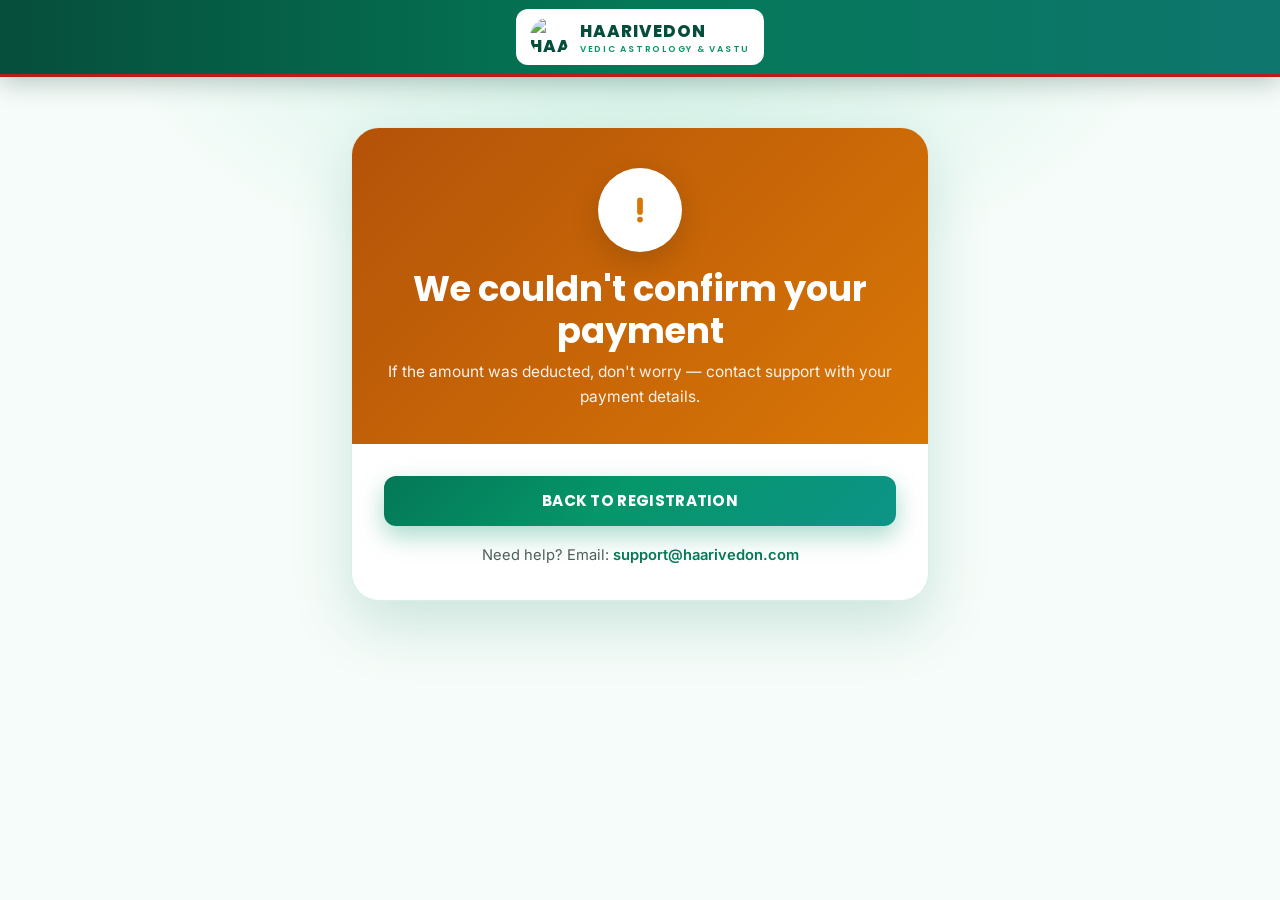
==== thank-you.html @ bb799811 "Add the HAARIVEDON webinar landing page files to the existing repository." ====
<!DOCTYPE html>
<html lang="en">
<head>
<meta charset="UTF-8">
<meta name="viewport" content="width=device-width, initial-scale=1.0">
<meta name="robots" content="noindex, nofollow">
<link rel="icon" type="image/png" href="assets/logo.png">
<title>Registration Confirmed – HAARIVEDON Navratri Masterclass</title>
<link rel="preconnect" href="https://fonts.googleapis.com">
<link rel="preconnect" href="https://fonts.gstatic.com" crossorigin>
<link href="https://fonts.googleapis.com/css2?family=Inter:wght@400;500;600;700&family=Poppins:wght@500;600;700;800&display=swap" rel="stylesheet">
<link rel="stylesheet" href="styles.css">
<script src="config.js"></script>
<style>
  body{padding-bottom:0;min-height:100vh;background:radial-gradient(900px 500px at 50% 0%,rgba(16,185,129,.18),transparent 60%),#f6fcf9}
  .ty{max-width:680px;margin:50px auto;padding:0 4%}
  .ty-card{background:#fff;border:1px solid var(--line);border-radius:28px;box-shadow:var(--shadow-lg);overflow:hidden;text-align:center}
  .ty-head{background:var(--grad);color:#fff;padding:40px 30px 34px}
  .tick{width:84px;height:84px;margin:0 auto 16px;border-radius:50%;background:#fff;color:var(--g600);display:grid;place-items:center;box-shadow:0 10px 30px rgba(0,0,0,.15)}
  .tick svg{width:46px;height:46px}
  .ty-head h1{font-size:clamp(1.6rem,4vw,2.2rem)}
  .ty-head p{opacity:.92;margin-top:8px}
  .ty-body{padding:32px}
  .important{background:#fffbeb;border:2px dashed #fbbf24;border-radius:18px;padding:22px;margin-bottom:24px}
  .important b{font-family:'Poppins';font-size:1.1rem}
  .important p{color:var(--muted);margin:6px 0 18px}
  .btn-wa{background:#16a34a;color:#fff;box-shadow:0 10px 24px rgba(22,163,74,.4);width:100%;font-size:1.05rem;padding:16px 24px}
  .btn-wa:hover{background:#15803d}
  .ty-note{background:#f0fdf4;border:1px solid #bbf7d0;border-radius:14px;padding:12px 16px;color:#14532d;font-size:.9rem;margin-bottom:18px;text-align:left}
  .ty-note p+p{margin-top:4px}
  .btn-wa svg{width:24px;height:24px}
  .details{display:grid;grid-template-columns:1fr 1fr;gap:12px;text-align:left;margin-bottom:22px}
  .details .info b{font-size:.92rem}
  .muted{color:var(--muted);font-size:.92rem}
  .muted a{color:var(--g700);font-weight:600}
  .state{display:none}.state.show{display:block}
  @media(max-width:560px){.details{grid-template-columns:1fr}.ty-body{padding:22px}}
</style>
</head>
<body>
<svg width="0" height="0" style="position:absolute" aria-hidden="true"><defs>
  <symbol id="i-cal" viewBox="0 0 24 24" fill="none" stroke="currentColor" stroke-width="2" stroke-linecap="round"><rect x="3" y="4" width="18" height="18" rx="3"/><path d="M16 2v4M8 2v4M3 10h18"/></symbol>
  <symbol id="i-clock" viewBox="0 0 24 24" fill="none" stroke="currentColor" stroke-width="2" stroke-linecap="round"><circle cx="12" cy="12" r="9"/><path d="M12 7v5l3 2"/></symbol>
  <symbol id="i-video" viewBox="0 0 24 24" fill="none" stroke="currentColor" stroke-width="2"><rect x="2" y="6" width="14" height="12" rx="2"/><path d="M16 10l6-4v12l-6-4z"/></symbol>
  <symbol id="i-user" viewBox="0 0 24 24" fill="none" stroke="currentColor" stroke-width="2"><circle cx="12" cy="8" r="4"/><path d="M4 21c0-4 4-7 8-7s8 3 8 7"/></symbol>
  <symbol id="i-wa" viewBox="0 0 24 24" fill="currentColor"><path d="M12 2a10 10 0 00-8.6 15.1L2 22l5-1.3A10 10 0 1012 2zm0 18.2a8.2 8.2 0 01-4.2-1.2l-.3-.2-3 .8.8-2.9-.2-.3A8.2 8.2 0 1112 20.2zm4.5-6.1c-.2-.1-1.5-.7-1.7-.8s-.4-.1-.6.1-.7.8-.8 1-.3.2-.5.1a6.7 6.7 0 01-3.3-2.9c-.2-.4.2-.4.7-1.3.1-.2 0-.3 0-.4l-.8-1.8c-.2-.5-.4-.4-.6-.4h-.5a1 1 0 00-.7.3 3 3 0 00-.9 2.2 5.2 5.2 0 001.1 2.7 11.8 11.8 0 004.5 4c1.7.7 2.3.8 3.2.6a2.7 2.7 0 001.8-1.2 2.2 2.2 0 00.1-1.2c0-.1-.2-.2-.5-.3z"/></symbol>
  <symbol id="logo" viewBox="0 0 40 40"><circle cx="20" cy="20" r="19" fill="#047857"/><g fill="none" stroke="#fde68a" stroke-width="1.6"><circle cx="20" cy="20" r="11"/><path d="M20 5v6M20 29v6M5 20h6M29 20h6M9.4 9.4l4.2 4.2M26.4 26.4l4.2 4.2M30.6 9.4l-4.2 4.2M13.6 26.4l-4.2 4.2"/></g><circle cx="20" cy="20" r="5" fill="#fde68a"/></symbol>
</defs></svg>

<header class="topbar"><div class="container" style="justify-content:center">
  <a href="index.html" class="logo"><img src="assets/logo.png" alt="HAARIVEDON logo" width="40" height="40"><div>HAARIVEDON<small>VEDIC ASTROLOGY &amp; VASTU</small></div></a>
</div></header>

<main class="ty">
  <!-- SUCCESS -->
  <div class="ty-card state" id="ok">
    <div class="ty-head">
      <div class="tick"><svg viewBox="0 0 24 24" fill="none" stroke="currentColor" stroke-width="3" stroke-linecap="round" stroke-linejoin="round"><path d="M5 12l5 5 9-10"/></svg></div>
      <h1>Payment Successful! Your Seat is Confirmed</h1>
      <p>Welcome to the Navratri Astrology Masterclass with Neelam Niranjan</p>
    </div>
    <div class="ty-body">
      <div class="important">
        <b>Final Step: Join the WhatsApp Community</b>
        <p>The Zoom link, your 2 bonuses and all reminders will be shared ONLY in this private community.</p>
        <a id="wa-btn" class="btn btn-wa" href="#" target="_blank" rel="noopener"><svg><use href="#i-wa"/></svg>Join WhatsApp Community</a>
      </div>
      <div class="ty-note"><p>You'll receive the webinar joining details on your registered email/WhatsApp.</p><p>Seats are limited. Payment confirms your registration. Fees are non-refundable once paid.</p></div>
      <div class="details">
        <div class="info"><div class="ic"><svg><use href="#i-cal"/></svg></div><div><small>Date</small><b>10th October 2026</b></div></div>
        <div class="info"><div class="ic"><svg><use href="#i-clock"/></svg></div><div><small>Time</small><b>6:00 PM IST</b></div></div>
        <div class="info"><div class="ic"><svg><use href="#i-video"/></svg></div><div><small>Platform</small><b>Live on Zoom</b></div></div>
        <div class="info"><div class="ic"><svg><use href="#i-user"/></svg></div><div><small>Mentor</small><b>Neelam Niranjan</b></div></div>
      </div>
      <a id="gcal" class="btn btn-green" style="width:100%;margin-bottom:18px" target="_blank" rel="noopener">Add to Google Calendar</a>
      <p class="muted" id="pid"></p>
      <p class="muted support"></p>
    </div>
  </div>

  <!-- NOT CONFIRMED -->
  <div class="ty-card state" id="pending">
    <div class="ty-head" style="background:linear-gradient(135deg,#b45309,#d97706)">
      <div class="tick" style="color:#d97706"><svg viewBox="0 0 24 24" fill="none" stroke="currentColor" stroke-width="3" stroke-linecap="round"><path d="M12 7v6M12 17h.01"/></svg></div>
      <h1>We couldn't confirm your payment</h1>
      <p>If the amount was deducted, don't worry &mdash; contact support with your payment details.</p>
    </div>
    <div class="ty-body">
      <a href="index.html#register" class="btn btn-green" style="width:100%;margin-bottom:18px">Back to Registration</a>
      <p class="muted support"></p>
    </div>
  </div>
</main>

<script>
(function () {
  var C = window.HAARIVEDON_CONFIG || {};
  var q = new URLSearchParams(location.search);
  var pid = q.get("razorpay_payment_id") || q.get("payment_id") || q.get("txnid") || q.get("order_id");
  var status = (q.get("razorpay_payment_link_status") || q.get("payment_status") || q.get("status") || "").toLowerCase();
  var failed = /fail|cancel|declin|pending/.test(status);
  var ok = !failed && (!C.requirePaymentConfirmation || !!pid);

  document.getElementById(ok ? "ok" : "pending").classList.add("show");

  var wa = document.getElementById("wa-btn");
  if (C.whatsappCommunityLink) wa.href = C.whatsappCommunityLink;
  else { wa.addEventListener("click", function (e) { e.preventDefault(); alert("WhatsApp community link not set yet. Add it in config.js (whatsappCommunityLink)."); }); }

  if (pid) document.getElementById("pid").textContent = "Payment ID: " + pid + " (save this for reference)";

  var fmt = function (s) { return new Date(s).toISOString().replace(/[-:]/g, "").replace(/\.\d{3}/, ""); };
  var gcal = "https://calendar.google.com/calendar/render?action=TEMPLATE" +
    "&text=" + encodeURIComponent("Navratri Astrology Masterclass – Neelam Niranjan (HAARIVEDON)") +
    "&dates=" + fmt(C.webinarStart || "2026-10-10T18:00:00+05:30") + "/" + fmt(C.webinarEnd || "2026-10-10T20:00:00+05:30") +
    "&details=" + encodeURIComponent("Live Zoom masterclass. Zoom link will be shared in the HAARIVEDON WhatsApp community." + (C.whatsappCommunityLink ? "\n" + C.whatsappCommunityLink : ""));
  document.getElementById("gcal").href = gcal;

  var sup = [];
  if (C.supportWhatsapp) sup.push('WhatsApp: <a href="https://wa.me/' + C.supportWhatsapp + '" target="_blank" rel="noopener">+' + C.supportWhatsapp + '</a>');
  if (C.supportEmail) sup.push('Email: <a href="mailto:' + C.supportEmail + '">' + C.supportEmail + '</a>');
  document.querySelectorAll(".support").forEach(function (el) { el.innerHTML = sup.length ? "Need help? " + sup.join(" &bull; ") : ""; });
})();
</script>
</body>
</html>
---- styles.css ----
:root{
  --m900:#450a0a;--m800:#6b0f0f;--m700:#8b1414;--m600:#b91c1c;--m100:#fde8e8;
  --grad-red:linear-gradient(135deg,#450a0a 0%,#7a0e0e 50%,#a51616 100%);
  --g900:#022c22;--g800:#064e3b;--g700:#047857;--g600:#059669;--g500:#10b981;--g400:#34d399;--g100:#d1fae5;--g50:#ecfdf5;
  --teal:#0d9488;--gold:#fbbf24;--gold2:#f59e0b;--ink:#0b1f17;--muted:#4b5f56;--line:#d7efe4;--bg:#f6fcf9;
  --grad:linear-gradient(135deg,#047857 0%,#059669 45%,#0d9488 100%);
  --grad-text:linear-gradient(90deg,#047857,#10b981 55%,#0d9488);
  --shadow:0 10px 30px rgba(4,120,87,.10);--shadow-lg:0 24px 60px rgba(4,120,87,.18);
  --r:18px;
}
*{box-sizing:border-box;margin:0;padding:0}
html{scroll-behavior:smooth}
body{font-family:'Inter',system-ui,sans-serif;font-size:15.5px;color:var(--ink);background:var(--bg);line-height:1.6;-webkit-font-smoothing:antialiased;padding-bottom:96px}
h1,h2,h3,h4,.pop{font-family:'Poppins',sans-serif;line-height:1.2}
a{color:inherit;text-decoration:none}
img{max-width:100%;display:block}
.container{width:min(1200px,92%);margin:0 auto}
.grad-text{background:var(--grad-text);-webkit-background-clip:text;background-clip:text;color:transparent}
.section{padding:56px 0;position:relative}
.section+.section{border-top:1px solid var(--line)}
.section-head{text-align:center;max-width:820px;margin:0 auto 32px}
.section-head .eyebrow{display:inline-block;font-weight:700;font-size:.8rem;letter-spacing:.14em;text-transform:uppercase;color:var(--m700);background:var(--m100);padding:5px 14px;border-radius:999px;margin-bottom:12px}
.section-head h2{font-size:clamp(1.55rem,2.8vw,2.25rem);font-weight:800}
.section-head p{color:var(--muted);font-size:1rem;margin-top:8px}
.bar{width:110px;height:4px;border-radius:4px;background:linear-gradient(90deg,var(--g600),var(--m600));margin:14px auto 0}

/* Buttons */
.btn{display:inline-block;text-align:center;font-family:'Poppins',sans-serif;font-weight:700;letter-spacing:.02em;border:0;cursor:pointer;border-radius:12px;padding:13px 24px;font-size:.95rem;transition:transform .2s,box-shadow .2s,filter .2s;text-transform:uppercase}
.btn svg{vertical-align:middle;margin:-3px 10px 0 0}
.btn:hover{transform:translateY(-2px)}
.btn-white{background:#fff;color:var(--g700);box-shadow:0 8px 20px rgba(0,0,0,.12)}
.btn-gold{background:linear-gradient(135deg,#fde047,#fbbf24 50%,#f59e0b);color:#052e1f;box-shadow:0 10px 24px rgba(245,158,11,.35)}
.btn-green{background:var(--grad);color:#fff;box-shadow:0 10px 24px rgba(5,150,105,.35)}
.pulse{animation:pulse 2.2s infinite}
@keyframes pulse{0%{box-shadow:0 0 0 0 rgba(251,191,36,.6)}70%{box-shadow:0 0 0 16px rgba(251,191,36,0)}100%{box-shadow:0 0 0 0 rgba(251,191,36,0)}}

/* Top bar */
.topbar{position:sticky;top:0;z-index:50;background:linear-gradient(90deg,#064e3b,#047857 50%,#0f766e);color:#fff;box-shadow:0 6px 24px rgba(2,44,34,.25);border-bottom:3px solid var(--m600)}
.topbar .container{display:flex;align-items:center;justify-content:space-between;gap:18px;padding:9px 0}
.logo{display:flex;align-items:center;gap:10px;background:#fff;color:var(--g800);padding:8px 14px;border-radius:12px;font-family:'Poppins';font-weight:800;letter-spacing:.06em;font-size:1.05rem}
.logo small{display:block;font-size:.55rem;letter-spacing:.2em;color:var(--g600);font-weight:600;margin-top:-2px}
.logo svg,.logo img{width:40px;height:40px;flex:none;border-radius:50%}
.topbar .offer{font-weight:700;font-size:1rem;text-align:center}
.topbar .offer b{color:var(--gold)}
.topbar .offer span{opacity:.85;font-weight:500;margin-left:10px;padding-left:10px;border-left:1px solid rgba(255,255,255,.35)}
.cd{display:flex;gap:6px;align-items:center}
.cd .u{background:var(--gold);color:#052e1f;border-radius:8px;min-width:48px;text-align:center;padding:4px 6px;font-family:'Poppins';font-weight:800;font-size:1.15rem;line-height:1.1}
.cd .u small{display:block;font-size:.58rem;font-weight:700;letter-spacing:.06em}
.cd .sep{font-weight:800;color:var(--gold)}

/* Hero */
.hero{position:relative;overflow:hidden;padding:32px 0 36px;min-height:calc(100vh - 64px);display:flex;align-items:center;background:radial-gradient(1000px 500px at 85% 20%,rgba(16,185,129,.14),transparent 60%),radial-gradient(800px 400px at 0% 100%,rgba(13,148,136,.10),transparent 60%),#f6fcf9}
.hero-grid{display:grid;grid-template-columns:1.15fr .85fr;gap:44px;align-items:center}
.poster-img{display:block;width:auto;max-width:100%;height:auto;max-height:calc(100vh - 130px);margin:0 auto;border-radius:24px;box-shadow:0 26px 60px rgba(69,10,10,.35);border:4px solid #fff;outline:2px solid var(--m600)}
.pill{display:inline-flex;align-items:center;gap:8px;background:#fff;border:1px solid var(--line);color:var(--m700);font-weight:700;font-size:.78rem;padding:6px 13px;border-radius:999px;box-shadow:var(--shadow)}
.pill .dot{width:8px;height:8px;border-radius:50%;background:#ef4444;box-shadow:0 0 0 0 rgba(239,68,68,.6);animation:live 1.6s infinite}
@keyframes live{70%{box-shadow:0 0 0 8px rgba(239,68,68,0)}100%{box-shadow:0 0 0 0 rgba(239,68,68,0)}}
.hero h1{font-size:clamp(1.75rem,3.2vw,2.5rem);font-weight:800;margin:14px 0 12px;letter-spacing:-.01em}
.hero h1 .grad-text{display:block;font-size:.82em;margin-top:6px}
.hero .lead{font-size:1.02rem;color:#24443a;max-width:560px}
.hero .lead b{color:var(--ink)}
.by{margin-top:6px;font-weight:700;font-size:.98rem;color:var(--m700)}
.info-grid{display:grid;grid-template-columns:1fr 1fr;gap:10px;margin:18px 0 14px}
.info{display:flex;gap:14px;align-items:center;background:#fff;border:1px solid var(--line);border-radius:14px;padding:10px 14px;box-shadow:0 4px 14px rgba(4,120,87,.06)}
.info .ic{flex:none;width:36px;height:36px;border-radius:12px;background:var(--g50);color:var(--g700);display:grid;place-items:center}
.info .ic svg{width:22px;height:22px}
.info small{display:block;color:var(--muted);font-size:.78rem}
.info b{font-family:'Poppins';font-size:.98rem}
.chips{display:flex;flex-wrap:wrap;gap:8px;margin-bottom:16px}
.chip{display:inline-flex;align-items:center;gap:8px;background:#fff;border:1px solid var(--line);border-radius:999px;padding:6px 13px;font-weight:700;font-size:.82rem}
.chip svg{width:16px;height:16px;color:var(--g600)}
.price-card{display:flex;align-items:center;gap:22px;flex-wrap:wrap;background:linear-gradient(110deg,#047857 0%,#065f46 38%,#7a0e0e 72%,#b91c1c 100%);border:2px solid #fca5a5;color:#fff;border-radius:20px;padding:14px 16px 14px 22px;box-shadow:var(--shadow-lg);max-width:600px}
.price-card .old{font-size:.8rem;opacity:.85}
.price-card .old s{display:block;font-size:1.25rem;font-weight:700}
.price-card .arrow{font-size:1.6rem}
.price-card .now small{display:block;font-size:.8rem;opacity:.9}
.price-card .now b{font-family:'Poppins';font-size:2.2rem;font-weight:800;line-height:1;color:#fff}
.price-card .btn{margin-left:auto;color:var(--m700)}
.trust{display:flex;flex-wrap:wrap;gap:10px 22px;margin-top:14px;font-weight:600;font-size:.86rem;color:#24443a}
.trust span{display:inline-flex;align-items:center;gap:8px}
.trust svg{width:18px;height:18px;color:var(--g600)}

/* Hero poster */
.poster{position:relative;border-radius:26px;overflow:hidden;background:radial-gradient(circle at 70% 30%,#0f766e 0%,#064e3b 55%,#022c22 100%);aspect-ratio:4/4.3;box-shadow:0 30px 70px rgba(2,44,34,.35);color:#fff}
.poster .orbit{position:absolute;inset:0;width:100%;height:100%}
.poster .spin{transform-origin:50% 50%;animation:spin 60s linear infinite}
.poster .spin-r{transform-origin:50% 50%;animation:spin 90s linear infinite reverse}
@keyframes spin{to{transform:rotate(360deg)}}
.poster .content{position:absolute;inset:0;display:flex;flex-direction:column;justify-content:space-between;padding:30px}
.poster .tag{align-self:flex-start;background:rgba(251,191,36,.15);border:1px solid rgba(251,191,36,.5);color:var(--gold);padding:6px 14px;border-radius:999px;font-weight:700;font-size:.8rem;letter-spacing:.1em}
.poster h3{font-size:clamp(1.6rem,3vw,2.3rem);font-weight:800;color:#fde68a;text-shadow:0 4px 20px rgba(0,0,0,.35);letter-spacing:.02em}
.poster h3 em{display:block;font-style:normal;color:#fff;font-size:.55em;letter-spacing:.18em;margin-top:8px;font-weight:600}
.poster .mentor{display:flex;align-items:center;gap:14px;background:rgba(255,255,255,.08);backdrop-filter:blur(6px);border:1px solid rgba(255,255,255,.15);border-radius:16px;padding:12px 16px}
.avatar{width:58px;height:58px;border-radius:50%;flex:none;overflow:hidden;background:linear-gradient(135deg,#fde68a,#f59e0b);color:#064e3b;display:grid;place-items:center;font-family:'Poppins';font-weight:800;font-size:1.3rem;border:2px solid #fde68a}
.avatar img{width:100%;height:100%;object-fit:cover}
.poster .mentor b{display:block;font-family:'Poppins';font-size:1.05rem}
.poster .mentor small{opacity:.8}
.under-poster{display:flex;justify-content:center;gap:10px;margin-top:18px;flex-wrap:wrap}
.under-poster .chip{background:var(--g900);color:#fff;border-color:var(--g900)}
.under-poster .chip svg{color:var(--gold)}

/* Bands */
.band{background:var(--grad-red);color:#fff;text-align:center;padding:36px 0;position:relative;overflow:hidden;border-top:3px solid var(--gold);border-bottom:3px solid var(--gold)}
.band-mandala{position:absolute;top:50%;width:220px;height:220px;transform:translateY(-50%);color:#fca5a5;opacity:.18}
.band-mandala.l{left:-60px}.band-mandala.r{right:-60px}
.band h2{font-size:clamp(1.25rem,2.4vw,1.8rem);font-weight:800}
.band p{color:#fde68a}
.band p{opacity:.92;font-size:1.12rem;margin-top:10px}

/* Problem */
.prob-grid{display:grid;grid-template-columns:1.1fr .9fr;gap:40px;align-items:start}
.cards2{display:grid;grid-template-columns:1fr 1fr;gap:16px}
.card{background:#fff;border:1px solid var(--line);border-radius:var(--r);padding:20px;box-shadow:var(--shadow);transition:transform .25s,box-shadow .25s}
.card:hover{transform:translateY(-4px);box-shadow:var(--shadow-lg)}
.card .ic{width:42px;height:42px;border-radius:12px;background:var(--m100);color:var(--m700);display:grid;place-items:center;margin-bottom:10px}
.card .ic svg{width:26px;height:26px}
.card h3{font-size:1.02rem;font-weight:700;margin-bottom:8px}
.card p{color:var(--muted);font-size:.9rem}
.callout{background:var(--grad-red);color:#fff1f1;border-radius:24px;padding:28px;box-shadow:var(--shadow-lg);position:relative;overflow:hidden}
.callout h3{font-size:1.3rem;color:#fff;margin-bottom:14px}
.callout p{margin-bottom:14px;opacity:.95}
.callout b{color:var(--gold)}
.callout .mandala{position:absolute;right:-60px;bottom:-60px;width:220px;opacity:.12}

.cta-strip{display:flex;align-items:center;justify-content:space-between;gap:20px;flex-wrap:wrap;background:var(--grad);color:#fff;border-radius:22px;padding:20px 30px;box-shadow:var(--shadow-lg);margin-top:28px;border-left:6px solid var(--m600)}
.cta-strip h3{font-size:1.2rem}
.cta-strip p{opacity:.9}

/* Solution */
.solution{background:#fff}
.sol-grid{display:grid;grid-template-columns:.9fr 1.1fr;gap:56px;align-items:center}
.sol-grid .reveal>.equation+.equation{margin-top:14px}
.equation{display:flex;align-items:center;justify-content:center;gap:14px;flex-wrap:wrap;margin-bottom:10px}
.eq{background:var(--g50);border:1px solid var(--line);border-radius:16px;padding:18px 18px;text-align:center;min-width:130px}
.eq b{display:block;font-family:'Poppins';font-size:1.25rem;color:var(--g800)}
.eq small{color:var(--muted)}
.eq.final{background:var(--grad-red);color:#fff;border:0;padding:18px 22px}
.eq.final b{font-size:1.25rem;white-space:nowrap}
.eq.final b{color:#fff;font-size:1.25rem}
.eq.final small{color:#d1fae5}
.op{font-family:'Poppins';font-weight:800;font-size:1.8rem;color:var(--g600)}
.sol-text p{color:#2b4a40;font-size:1rem;margin-bottom:12px}
.sol-text b{color:var(--g800)}

/* Curriculum */
.learn{background:linear-gradient(135deg,#064e3b 0%,#047857 50%,#0f766e 100%);color:#fff;position:relative;overflow:hidden}
.learn .section-head h2{color:#fff}
.learn .section-head p{color:#c7f3e1}
.learn .section-head .eyebrow{background:rgba(255,255,255,.15);color:#fde68a}
.learn .bar{background:#fff}
.mods{display:grid;grid-template-columns:repeat(3,1fr);gap:16px}
.mod{background:#fff;color:var(--ink);border-radius:16px;padding:18px;display:flex;gap:14px;align-items:flex-start;box-shadow:0 14px 34px rgba(0,0,0,.15)}
.mod .num{flex:none;width:40px;height:40px;border-radius:14px;background:var(--grad);color:#fff;display:grid;place-items:center;font-family:'Poppins';font-weight:800;font-size:1.25rem}
.mod h3{font-size:1rem;margin-bottom:4px}
.mod p{color:var(--muted);font-size:.86rem}
.mod p em{font-style:normal;color:var(--g700);font-weight:600}
.upay{margin-top:18px;background:rgba(255,255,255,.07);border:1px solid rgba(255,255,255,.18);border-radius:22px;padding:20px 22px}
.upay-head{display:flex;align-items:center;gap:14px;margin-bottom:14px}
.upay-head .num{width:40px;height:40px;border-radius:12px;background:var(--m600);color:#fff!important;color:#052e1f;display:grid;place-items:center;font-family:'Poppins';font-weight:800;font-size:1.25rem}
.upay-head h3{font-size:1.15rem}
.upay-head p{color:#c7f3e1}
.days{display:grid;grid-template-columns:repeat(3,1fr);gap:10px}
.day{background:#fff;color:var(--ink);border-radius:14px;padding:11px 14px;display:flex;gap:12px;align-items:flex-start;transition:transform .2s}
.day:hover{transform:translateY(-3px)}
.planet{flex:none;width:38px;height:38px;border-radius:50%;display:grid;place-items:center;font-size:1.1rem;color:#fff;font-weight:700;box-shadow:inset -6px -6px 12px rgba(0,0,0,.18)}
.day small{display:block;font-weight:700;color:var(--m700);font-size:.78rem;letter-spacing:.06em;text-transform:uppercase}
.day b{font-family:'Poppins';display:inline;font-size:.92rem;line-height:1.3}
.day p{display:inline;font-size:.8rem;color:var(--muted);line-height:1.45}
.day b::after{content:" \2013  ";color:var(--muted)}
.learn.section{padding:44px 0}

/* For / not for */
.fit-grid{display:grid;grid-template-columns:1.2fr .8fr;gap:26px}
.fit{border-radius:22px;padding:26px;background:#fff;border:1px solid var(--line);box-shadow:var(--shadow)}
.fit h3{font-size:1.15rem;margin-bottom:16px;display:flex;align-items:center;gap:12px}
.fit h3 .badge{width:40px;height:40px;border-radius:12px;display:grid;place-items:center;color:#fff}
.fit ul{list-style:none;display:grid;gap:11px}
.fit li{display:flex;gap:12px;align-items:flex-start;font-size:.94rem;color:#24443a}
.fit li svg{flex:none;width:22px;height:22px;margin-top:2px}
.fit.yes{border-top:5px solid var(--g500)}
.fit.yes .badge{background:var(--g600)}
.fit.yes li svg{color:var(--g600)}
.fit.no{border-top:5px solid var(--m600);background:#fffafa}
.fit.no .badge{background:#ef4444}
.fit.no li svg{color:#ef4444}

/* Mentor */
.mentor-sec{background:radial-gradient(800px 400px at 10% 10%,rgba(16,185,129,.10),transparent 60%),#f3fbf7}
.mentor-grid{display:grid;grid-template-columns:.62fr 1.38fr;gap:28px;align-items:start}
.m-card{background:#fff;border:1px solid var(--line);border-radius:24px;padding:16px;box-shadow:var(--shadow-lg);text-align:center;border-top:5px solid var(--m600)}
.m-photo{border-radius:16px;overflow:hidden;aspect-ratio:5/4.4;background:radial-gradient(circle at 50% 35%,#b91c1c,#450a0a 70%);display:grid;place-items:center;position:relative}
.m-photo img{width:100%;height:100%;object-fit:cover;object-position:50% 12%}
.avatar img{object-position:50% 10%}
.m-photo .ph{color:#fde68a;font-family:'Poppins';font-weight:800;font-size:4.5rem;text-shadow:0 6px 30px rgba(0,0,0,.35);position:relative}
.m-photo svg{position:absolute;inset:0;width:100%;height:100%;opacity:.25}
.m-card h3{font-size:1.25rem;margin-top:12px}
.m-card .role{color:var(--m700);font-weight:600;font-size:.86rem;margin:2px 0 10px}
.stats{display:grid;grid-template-columns:repeat(4,1fr);gap:6px}
.stat small{font-size:.68rem!important;line-height:1.2;display:block}
.stat{background:var(--g50);border:1px solid var(--line);border-radius:12px;padding:7px}
.stat b{display:block;font-family:'Poppins';font-size:.95rem;color:var(--g700)}
.stat small{color:var(--muted);font-size:.8rem}
.about{background:#fff;border:1px solid var(--line);border-radius:20px;padding:22px;box-shadow:var(--shadow);display:flex;gap:16px;margin-bottom:16px}
.about .ic{flex:none;width:52px;height:52px;border-radius:50%;background:var(--grad);color:#fff;display:grid;place-items:center}
.about h3{font-size:1.2rem;margin-bottom:6px}
.about p{color:#2b4a40;margin-bottom:6px;font-size:.93rem}
.feat{display:grid;grid-template-columns:1fr 1fr;gap:12px;margin-bottom:16px}
.feat .card{padding:14px 16px;display:flex;gap:12px}
.feat .card .ic{flex:none;width:36px;height:36px;border-radius:10px;background:var(--grad);color:#fff;margin:0}
.feat .card .ic svg{width:22px;height:22px}
.feat .card h3{font-size:.96rem;margin-bottom:2px}
.feat .card p{font-size:.84rem}
.m-cta{background:var(--grad-red);border-radius:20px;padding:18px 24px;color:#fff;box-shadow:var(--shadow-lg);display:flex;align-items:center;justify-content:space-between;gap:16px;flex-wrap:wrap}
.m-cta h3{font-size:1.2rem}
.m-cta p{opacity:.92;font-size:.9rem}

/* Steps */
.steps{display:grid;grid-template-columns:repeat(3,1fr);gap:24px;position:relative}
.step{background:#fff;border:1px solid var(--line);border-radius:20px;padding:24px;text-align:center;box-shadow:var(--shadow);position:relative}
.step .n{width:54px;height:54px;margin:0 auto 12px;border-radius:50%;background:var(--grad);color:#fff;display:grid;place-items:center;box-shadow:0 10px 24px rgba(5,150,105,.35)}
.step .n svg{width:30px;height:30px}
.step small{display:block;color:var(--g700);font-weight:800;letter-spacing:.12em;font-size:.75rem;margin-bottom:6px}
.step h3{font-size:1.08rem;margin-bottom:6px}
.step p{color:var(--muted);font-size:.9rem}

/* Bonuses / pricing */
.bonus-sec{background:#fff}
.bonus-layout{display:grid;grid-template-columns:1fr 1fr;gap:28px;align-items:start}
.bonus-grid{display:grid;grid-template-columns:1fr;gap:24px}
.bonus{position:relative;border-radius:20px;padding:24px 22px 20px;background:linear-gradient(160deg,#fffbeb,#fff);border:2px dashed #fbbf24;box-shadow:var(--shadow)}
.bonus .tagb{position:absolute;top:-13px;left:22px;background:var(--m600);color:#fff;font-family:'Poppins';font-weight:800;font-size:.8rem;padding:5px 14px;border-radius:999px;letter-spacing:.08em}
.bonus h3{font-size:1.08rem;margin:4px 0 6px}
.bonus p{color:var(--muted);font-size:.9rem}
.bonus .val{display:inline-block;margin-top:10px;font-weight:700;color:var(--g700);background:var(--g50);padding:6px 12px;border-radius:10px}
.bonus .val s{color:#9ca3af;margin-right:6px}
.stack{width:100%;border-radius:22px;overflow:hidden;box-shadow:var(--shadow-lg);border:1px solid var(--line)}
.stack-head{background:var(--grad);color:#fff;text-align:center;padding:14px}
.stack-head h3{font-size:1.15rem}
.stack-body{background:#fff;padding:12px 24px 20px}
.row{display:flex;justify-content:space-between;gap:16px;padding:8px 0;border-bottom:1px dashed var(--line);font-weight:600;font-size:.9rem}
.row span:last-child{color:var(--muted);white-space:nowrap}
.row.total{font-family:'Poppins';font-size:1rem;border-bottom:0}
.row.total span:last-child{text-decoration:line-through;color:#9ca3af}
.today{text-align:center;padding:2px 0 4px}
.today small{color:var(--muted);font-weight:600}
.today .big{font-family:'Poppins';font-size:2.8rem;font-weight:800;line-height:1.1}
.today .note{color:var(--g700);font-weight:600}
.why{background:var(--m100);border-left:4px solid var(--m600);border-radius:12px;padding:12px 16px;color:#4a1d1d;font-size:.86rem}
.stack .btn{width:100%}
.closing{text-align:center;color:#b91c1c;font-weight:700;font-size:.92rem;margin-top:12px}

/* FAQ */
.faq{max-width:860px;margin:0 auto;display:grid;gap:10px}
.qa{background:#fff;border:1px solid var(--line);border-radius:16px;box-shadow:0 4px 14px rgba(4,120,87,.05);overflow:hidden}
.qa button{all:unset;box-sizing:border-box;width:100%;cursor:pointer;display:flex;justify-content:space-between;align-items:center;gap:16px;padding:15px 22px;font-family:'Poppins';font-weight:600;font-size:.98rem}
.qa .plus{flex:none;width:32px;height:32px;border-radius:50%;background:var(--g50);color:var(--g700);display:grid;place-items:center;font-size:1.3rem;transition:transform .25s}
.qa .ans{max-height:0;overflow:hidden;transition:max-height .35s ease}
.qa .ans p{padding:0 24px 22px;color:var(--muted)}
.qa.open .plus{transform:rotate(45deg);background:var(--m600);color:#fff}
.qa.open{border-color:#fca5a5}

/* Guarantee */
.guarantee{display:flex;gap:30px;align-items:center;background:#fff;border:2px solid var(--g400);border-radius:24px;padding:28px 34px;box-shadow:var(--shadow-lg);max-width:980px;margin:0 auto}
.seal{flex:none;width:120px;height:120px}
.guarantee h3{font-size:1.4rem;margin-bottom:8px}
.guarantee p{color:#2b4a40;font-size:.97rem}

/* Final CTA */
.final{background:radial-gradient(700px 300px at 50% 0%,rgba(251,191,36,.18),transparent 70%),var(--grad-red);color:#fff;text-align:center;padding:60px 0;border-top:3px solid var(--gold)}
.final h2{font-size:clamp(1.5rem,3vw,2.2rem);font-weight:800;max-width:820px;margin:0 auto 16px}
.final p{opacity:.9;font-size:1.1rem;margin-bottom:30px}

footer{background:#011c15;color:#9fbfb2;padding:40px 0 30px;font-size:.88rem}
footer .container{display:flex;justify-content:space-between;gap:20px;flex-wrap:wrap;align-items:center}
footer .logo{background:transparent;color:#fff;padding:0}
footer .disc{margin-top:18px;font-size:.78rem;opacity:.75;width:100%}

/* Sticky bottom */
.sticky{position:fixed;left:0;right:0;bottom:0;z-index:60;background:linear-gradient(90deg,#064e3b 0%,#047857 40%,#7a0e0e 75%,#b91c1c 100%);color:#fff;box-shadow:0 -10px 30px rgba(69,10,10,.3);border-top:3px solid var(--m600)}
.sticky .btn{color:var(--m700)}
.sticky .container{display:flex;align-items:center;justify-content:space-between;gap:18px;padding:9px 0}
.sticky .hurry{font-weight:700;display:flex;align-items:center;gap:10px}
.sticky .cd .u{background:#fff;color:var(--g800)}
.sticky .pr{display:flex;align-items:center;gap:12px}
.sticky .pr s{opacity:.8;font-weight:600}
.sticky .pr b{font-family:'Poppins';font-size:1.7rem;color:var(--gold);line-height:1}
.seats{background:#dc2626;border-radius:999px;padding:8px 16px;font-weight:700;font-size:.85rem;display:inline-flex;align-items:center;gap:8px}
.seats i{width:8px;height:8px;border-radius:50%;background:#fff;animation:live 1.6s infinite}

/* Modal */
.modal{position:fixed;inset:0;background:rgba(2,28,21,.6);backdrop-filter:blur(4px);display:none;align-items:center;justify-content:center;z-index:100;padding:20px}
.modal.show{display:flex}
.modal .box{background:#fff;border-radius:22px;padding:32px;max-width:460px;text-align:center;box-shadow:var(--shadow-lg)}
.modal h3{font-size:1.35rem;margin-bottom:10px}
.modal p{color:var(--muted);margin-bottom:20px}
.co-box{position:relative;max-width:440px;width:100%;padding:26px 26px 20px;border-top:6px solid var(--m600)}
.co-x{position:absolute;top:10px;right:14px;background:none;border:0;font-size:1.8rem;line-height:1;color:var(--muted);cursor:pointer}
.co-logo{width:64px;height:64px;margin:0 auto 8px;display:block}
.co-box h3{margin-bottom:2px}
.co-sub{color:var(--m700);font-weight:600;font-size:.88rem;margin-bottom:14px}
.co-rows{border:1px solid var(--line);border-radius:14px;overflow:hidden;text-align:left;margin-bottom:12px}
.co-rows div{display:flex;justify-content:space-between;gap:12px;padding:9px 14px;font-size:.88rem;border-bottom:1px solid var(--line)}
.co-rows div:last-child{border-bottom:0}
.co-rows span{color:var(--muted)}
.co-total{background:var(--g50)}
.co-total b{font-family:'Poppins';font-size:1.25rem;color:var(--g700)}
.modal .co-note{background:var(--m100);border-left:4px solid var(--m600);border-radius:10px;padding:10px 14px;text-align:left;margin-bottom:14px}
.modal .co-note p{color:#4a1d1d;font-size:.84rem;margin:0}
.modal .co-note p+p{margin-top:6px}
.co-pay{width:100%}
.co-pay[disabled]{opacity:.7;cursor:wait}
.co-secure{font-size:.76rem;color:var(--muted);margin-top:10px}

.reveal{opacity:0;transform:translateY(24px);transition:opacity .7s ease,transform .7s ease}
.reveal.in{opacity:1;transform:none}

@media (max-width:1000px){
  .hero{min-height:0}
  .poster-img{max-height:none;width:100%;max-width:460px}
  .mods{grid-template-columns:1fr}
  .bonus-layout{grid-template-columns:1fr}
  .hero-grid,.prob-grid,.sol-grid,.mentor-grid,.fit-grid{grid-template-columns:1fr}
  .m-card{position:static;max-width:440px;margin:0 auto}
  .days{grid-template-columns:1fr 1fr}
  .topbar .offer span{display:none}
}
@media (max-width:720px){
  body{padding-bottom:84px}
  .section{padding:64px 0}
  .topbar .offer{display:none}
  .cd{gap:4px}
  .cd .sep{display:none}
  .cd .u{min-width:36px;font-size:.9rem;padding:3px 4px}
  .cd .u small{font-size:.5rem}
  .logo{padding:6px 10px;font-size:.9rem;gap:8px}
  .logo small{display:none}
  .logo svg,.logo img{width:32px;height:32px}
  .eq{min-width:0;padding:16px 14px}
  .eq b{font-size:1.05rem}
  .eq.final b{font-size:1.25rem}
  .info-grid,.cards2,.mods,.days,.feat,.steps,.bonus-grid{grid-template-columns:1fr}
  .price-card{padding:18px}
  .price-card .btn{margin-left:0;width:100%}
  .guarantee{flex-direction:column;text-align:center;padding:28px}
  .about{flex-direction:column}
  .sticky .hurry,.sticky .cd,.sticky .pr s,.seats{display:none}
  .sticky .btn{padding:14px 18px;font-size:.95rem}
  .cta-strip{padding:24px;text-align:center;justify-content:center}
  .stack-body{padding:22px}
}
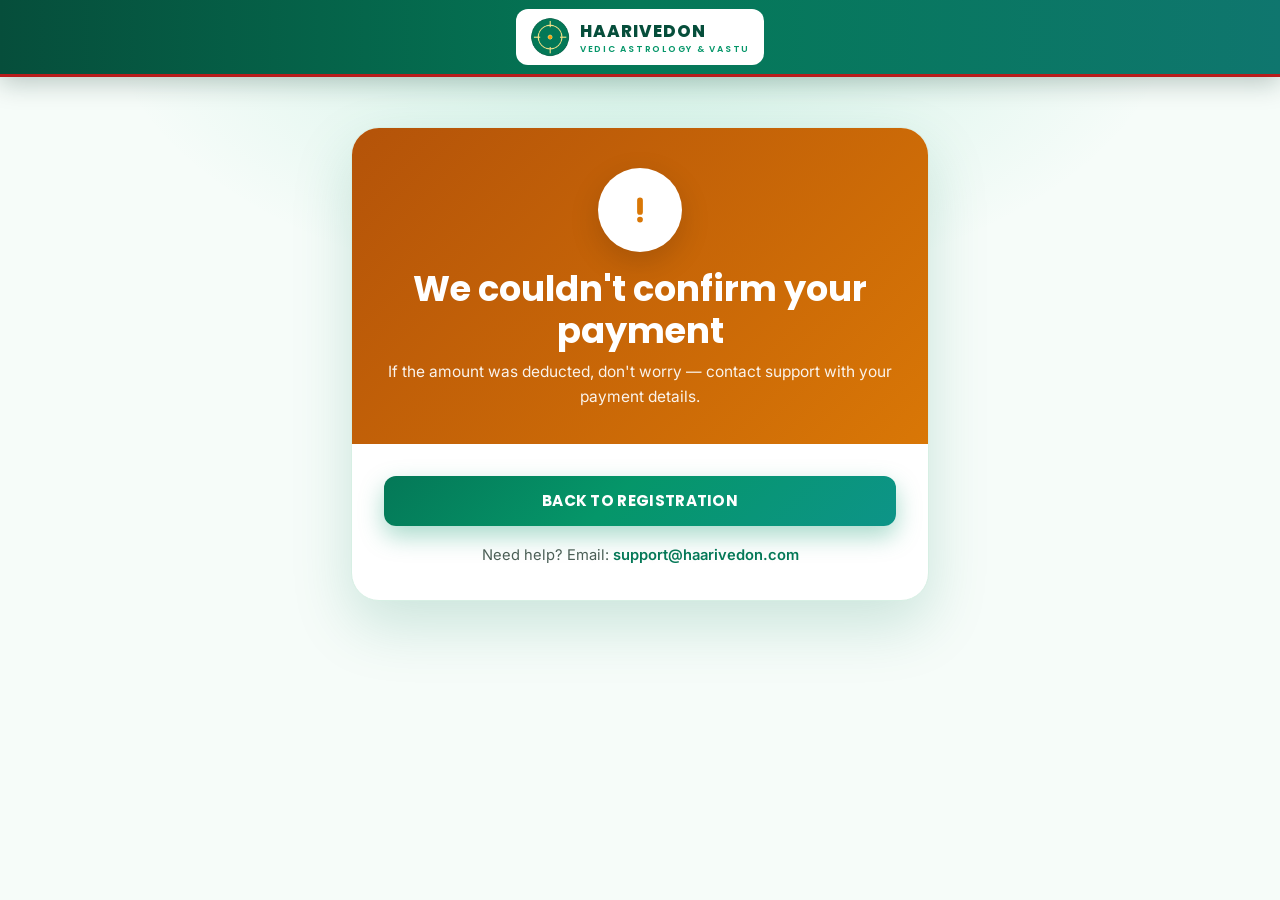
==== commit ef2da88a: "feat: update landing page UI, assets, and Google Sheets integration configuration" ====
--- a/thank-you.html
+++ b/thank-you.html
@@ -1,126 +1,343 @@
 <!DOCTYPE html>
 <html lang="en">
+
 <head>
-<meta charset="UTF-8">
-<meta name="viewport" content="width=device-width, initial-scale=1.0">
-<meta name="robots" content="noindex, nofollow">
-<link rel="icon" type="image/png" href="assets/logo.png">
-<title>Registration Confirmed – HAARIVEDON Navratri Masterclass</title>
-<link rel="preconnect" href="https://fonts.googleapis.com">
-<link rel="preconnect" href="https://fonts.gstatic.com" crossorigin>
-<link href="https://fonts.googleapis.com/css2?family=Inter:wght@400;500;600;700&family=Poppins:wght@500;600;700;800&display=swap" rel="stylesheet">
-<link rel="stylesheet" href="styles.css">
-<script src="config.js"></script>
-<style>
-  body{padding-bottom:0;min-height:100vh;background:radial-gradient(900px 500px at 50% 0%,rgba(16,185,129,.18),transparent 60%),#f6fcf9}
-  .ty{max-width:680px;margin:50px auto;padding:0 4%}
-  .ty-card{background:#fff;border:1px solid var(--line);border-radius:28px;box-shadow:var(--shadow-lg);overflow:hidden;text-align:center}
-  .ty-head{background:var(--grad);color:#fff;padding:40px 30px 34px}
-  .tick{width:84px;height:84px;margin:0 auto 16px;border-radius:50%;background:#fff;color:var(--g600);display:grid;place-items:center;box-shadow:0 10px 30px rgba(0,0,0,.15)}
-  .tick svg{width:46px;height:46px}
-  .ty-head h1{font-size:clamp(1.6rem,4vw,2.2rem)}
-  .ty-head p{opacity:.92;margin-top:8px}
-  .ty-body{padding:32px}
-  .important{background:#fffbeb;border:2px dashed #fbbf24;border-radius:18px;padding:22px;margin-bottom:24px}
-  .important b{font-family:'Poppins';font-size:1.1rem}
-  .important p{color:var(--muted);margin:6px 0 18px}
-  .btn-wa{background:#16a34a;color:#fff;box-shadow:0 10px 24px rgba(22,163,74,.4);width:100%;font-size:1.05rem;padding:16px 24px}
-  .btn-wa:hover{background:#15803d}
-  .ty-note{background:#f0fdf4;border:1px solid #bbf7d0;border-radius:14px;padding:12px 16px;color:#14532d;font-size:.9rem;margin-bottom:18px;text-align:left}
-  .ty-note p+p{margin-top:4px}
-  .btn-wa svg{width:24px;height:24px}
-  .details{display:grid;grid-template-columns:1fr 1fr;gap:12px;text-align:left;margin-bottom:22px}
-  .details .info b{font-size:.92rem}
-  .muted{color:var(--muted);font-size:.92rem}
-  .muted a{color:var(--g700);font-weight:600}
-  .state{display:none}.state.show{display:block}
-  @media(max-width:560px){.details{grid-template-columns:1fr}.ty-body{padding:22px}}
-</style>
+  <meta charset="UTF-8">
+  <meta name="viewport" content="width=device-width, initial-scale=1.0, viewport-fit=cover">
+  <meta name="robots" content="noindex, nofollow">
+  <link rel="icon" type="image/png" href="assets/logo.png">
+  <title>Registration Confirmed – HAARIVEDON Navratri Masterclass</title>
+  <link rel="preconnect" href="https://fonts.googleapis.com">
+  <link rel="preconnect" href="https://fonts.gstatic.com" crossorigin>
+  <link
+    href="https://fonts.googleapis.com/css2?family=Inter:wght@400;500;600;700&family=Poppins:wght@500;600;700;800&display=swap"
+    rel="stylesheet">
+  <link rel="stylesheet" href="styles.css">
+  <script src="config.js"></script>
+  <style>
+    body {
+      padding-bottom: 0;
+      min-height: 100vh;
+      background: radial-gradient(900px 500px at 50% 0%, rgba(16, 185, 129, .18), transparent 60%), #f6fcf9
+    }
+
+    .ty {
+      max-width: 680px;
+      margin: 50px auto;
+      padding: 0 4%
+    }
+
+    .ty-card {
+      background: #fff;
+      border: 1px solid var(--line);
+      border-radius: 28px;
+      box-shadow: var(--shadow-lg);
+      overflow: hidden;
+      text-align: center
+    }
+
+    .ty-head {
+      background: var(--grad);
+      color: #fff;
+      padding: 40px 30px 34px
+    }
+
+    .tick {
+      width: 84px;
+      height: 84px;
+      margin: 0 auto 16px;
+      border-radius: 50%;
+      background: #fff;
+      color: var(--g600);
+      display: grid;
+      place-items: center;
+      box-shadow: 0 10px 30px rgba(0, 0, 0, .15)
+    }
+
+    .tick svg {
+      width: 46px;
+      height: 46px
+    }
+
+    .ty-head h1 {
+      font-size: clamp(1.6rem, 4vw, 2.2rem)
+    }
+
+    .ty-head p {
+      opacity: .92;
+      margin-top: 8px
+    }
+
+    .ty-body {
+      padding: 32px
+    }
+
+    .important {
+      background: #fffbeb;
+      border: 2px dashed #fbbf24;
+      border-radius: 18px;
+      padding: 22px;
+      margin-bottom: 24px
+    }
+
+    .important b {
+      font-family: 'Poppins';
+      font-size: 1.1rem
+    }
+
+    .important p {
+      color: var(--muted);
+      margin: 6px 0 18px
+    }
+
+    .btn-wa {
+      background: #16a34a;
+      color: #fff;
+      box-shadow: 0 10px 24px rgba(22, 163, 74, .4);
+      width: 100%;
+      font-size: 1.05rem;
+      padding: 16px 24px
+    }
+
+    .btn-wa:hover {
+      background: #15803d
+    }
+
+    .ty-note {
+      background: #f0fdf4;
+      border: 1px solid #bbf7d0;
+      border-radius: 14px;
+      padding: 12px 16px;
+      color: #14532d;
+      font-size: .9rem;
+      margin-bottom: 18px;
+      text-align: left
+    }
+
+    .ty-note p+p {
+      margin-top: 4px
+    }
+
+    .btn-wa svg {
+      width: 24px;
+      height: 24px
+    }
+
+    .details {
+      display: grid;
+      grid-template-columns: 1fr 1fr;
+      gap: 12px;
+      text-align: left;
+      margin-bottom: 22px
+    }
+
+    .details .info b {
+      font-size: .92rem
+    }
+
+    .muted {
+      color: var(--muted);
+      font-size: .92rem
+    }
+
+    .muted a {
+      color: var(--g700);
+      font-weight: 600
+    }
+
+    .state {
+      display: none
+    }
+
+    .state.show {
+      display: block
+    }
+
+    @media(max-width:560px) {
+      .details {
+        grid-template-columns: 1fr
+      }
+
+      .ty-body {
+        padding: 22px
+      }
+    }
+  </style>
 </head>
+
 <body>
-<svg width="0" height="0" style="position:absolute" aria-hidden="true"><defs>
-  <symbol id="i-cal" viewBox="0 0 24 24" fill="none" stroke="currentColor" stroke-width="2" stroke-linecap="round"><rect x="3" y="4" width="18" height="18" rx="3"/><path d="M16 2v4M8 2v4M3 10h18"/></symbol>
-  <symbol id="i-clock" viewBox="0 0 24 24" fill="none" stroke="currentColor" stroke-width="2" stroke-linecap="round"><circle cx="12" cy="12" r="9"/><path d="M12 7v5l3 2"/></symbol>
-  <symbol id="i-video" viewBox="0 0 24 24" fill="none" stroke="currentColor" stroke-width="2"><rect x="2" y="6" width="14" height="12" rx="2"/><path d="M16 10l6-4v12l-6-4z"/></symbol>
-  <symbol id="i-user" viewBox="0 0 24 24" fill="none" stroke="currentColor" stroke-width="2"><circle cx="12" cy="8" r="4"/><path d="M4 21c0-4 4-7 8-7s8 3 8 7"/></symbol>
-  <symbol id="i-wa" viewBox="0 0 24 24" fill="currentColor"><path d="M12 2a10 10 0 00-8.6 15.1L2 22l5-1.3A10 10 0 1012 2zm0 18.2a8.2 8.2 0 01-4.2-1.2l-.3-.2-3 .8.8-2.9-.2-.3A8.2 8.2 0 1112 20.2zm4.5-6.1c-.2-.1-1.5-.7-1.7-.8s-.4-.1-.6.1-.7.8-.8 1-.3.2-.5.1a6.7 6.7 0 01-3.3-2.9c-.2-.4.2-.4.7-1.3.1-.2 0-.3 0-.4l-.8-1.8c-.2-.5-.4-.4-.6-.4h-.5a1 1 0 00-.7.3 3 3 0 00-.9 2.2 5.2 5.2 0 001.1 2.7 11.8 11.8 0 004.5 4c1.7.7 2.3.8 3.2.6a2.7 2.7 0 001.8-1.2 2.2 2.2 0 00.1-1.2c0-.1-.2-.2-.5-.3z"/></symbol>
-  <symbol id="logo" viewBox="0 0 40 40"><circle cx="20" cy="20" r="19" fill="#047857"/><g fill="none" stroke="#fde68a" stroke-width="1.6"><circle cx="20" cy="20" r="11"/><path d="M20 5v6M20 29v6M5 20h6M29 20h6M9.4 9.4l4.2 4.2M26.4 26.4l4.2 4.2M30.6 9.4l-4.2 4.2M13.6 26.4l-4.2 4.2"/></g><circle cx="20" cy="20" r="5" fill="#fde68a"/></symbol>
-</defs></svg>
-
-<header class="topbar"><div class="container" style="justify-content:center">
-  <a href="index.html" class="logo"><img src="assets/logo.png" alt="HAARIVEDON logo" width="40" height="40"><div>HAARIVEDON<small>VEDIC ASTROLOGY &amp; VASTU</small></div></a>
-</div></header>
-
-<main class="ty">
-  <!-- SUCCESS -->
-  <div class="ty-card state" id="ok">
-    <div class="ty-head">
-      <div class="tick"><svg viewBox="0 0 24 24" fill="none" stroke="currentColor" stroke-width="3" stroke-linecap="round" stroke-linejoin="round"><path d="M5 12l5 5 9-10"/></svg></div>
-      <h1>Payment Successful! Your Seat is Confirmed</h1>
-      <p>Welcome to the Navratri Astrology Masterclass with Neelam Niranjan</p>
+  <svg width="0" height="0" style="position:absolute" aria-hidden="true">
+    <defs>
+      <symbol id="i-cal" viewBox="0 0 24 24" fill="none" stroke="currentColor" stroke-width="2" stroke-linecap="round">
+        <rect x="3" y="4" width="18" height="18" rx="3" />
+        <path d="M16 2v4M8 2v4M3 10h18" />
+      </symbol>
+      <symbol id="i-clock" viewBox="0 0 24 24" fill="none" stroke="currentColor" stroke-width="2"
+        stroke-linecap="round">
+        <circle cx="12" cy="12" r="9" />
+        <path d="M12 7v5l3 2" />
+      </symbol>
+      <symbol id="i-video" viewBox="0 0 24 24" fill="none" stroke="currentColor" stroke-width="2">
+        <rect x="2" y="6" width="14" height="12" rx="2" />
+        <path d="M16 10l6-4v12l-6-4z" />
+      </symbol>
+      <symbol id="i-user" viewBox="0 0 24 24" fill="none" stroke="currentColor" stroke-width="2">
+        <circle cx="12" cy="8" r="4" />
+        <path d="M4 21c0-4 4-7 8-7s8 3 8 7" />
+      </symbol>
+      <symbol id="i-wa" viewBox="0 0 24 24" fill="currentColor">
+        <path
+          d="M12 2a10 10 0 00-8.6 15.1L2 22l5-1.3A10 10 0 1012 2zm0 18.2a8.2 8.2 0 01-4.2-1.2l-.3-.2-3 .8.8-2.9-.2-.3A8.2 8.2 0 1112 20.2zm4.5-6.1c-.2-.1-1.5-.7-1.7-.8s-.4-.1-.6.1-.7.8-.8 1-.3.2-.5.1a6.7 6.7 0 01-3.3-2.9c-.2-.4.2-.4.7-1.3.1-.2 0-.3 0-.4l-.8-1.8c-.2-.5-.4-.4-.6-.4h-.5a1 1 0 00-.7.3 3 3 0 00-.9 2.2 5.2 5.2 0 001.1 2.7 11.8 11.8 0 004.5 4c1.7.7 2.3.8 3.2.6a2.7 2.7 0 001.8-1.2 2.2 2.2 0 00.1-1.2c0-.1-.2-.2-.5-.3z" />
+      </symbol>
+      <symbol id="logo" viewBox="0 0 40 40">
+        <circle cx="20" cy="20" r="19" fill="#047857" />
+        <g fill="none" stroke="#fde68a" stroke-width="1.6">
+          <circle cx="20" cy="20" r="11" />
+          <path
+            d="M20 5v6M20 29v6M5 20h6M29 20h6M9.4 9.4l4.2 4.2M26.4 26.4l4.2 4.2M30.6 9.4l-4.2 4.2M13.6 26.4l-4.2 4.2" />
+        </g>
+        <circle cx="20" cy="20" r="5" fill="#fde68a" />
+      </symbol>
+    </defs>
+  </svg>
+
+  <header class="topbar">
+    <div class="container" style="justify-content:center">
+      <a href="index.html" class="logo"><img src="assets/logo.png" alt="HAARIVEDON logo" width="40" height="40">
+        <div>HAARIVEDON<small>VEDIC ASTROLOGY &amp; VASTU</small></div>
+      </a>
     </div>
-    <div class="ty-body">
-      <div class="important">
-        <b>Final Step: Join the WhatsApp Community</b>
-        <p>The Zoom link, your 2 bonuses and all reminders will be shared ONLY in this private community.</p>
-        <a id="wa-btn" class="btn btn-wa" href="#" target="_blank" rel="noopener"><svg><use href="#i-wa"/></svg>Join WhatsApp Community</a>
+  </header>
+
+  <main class="ty">
+    <!-- SUCCESS -->
+    <div class="ty-card state" id="ok">
+      <div class="ty-head">
+        <div class="tick"><svg viewBox="0 0 24 24" fill="none" stroke="currentColor" stroke-width="3"
+            stroke-linecap="round" stroke-linejoin="round">
+            <path d="M5 12l5 5 9-10" />
+          </svg></div>
+        <h1>Payment Successful! Your Seat is Confirmed</h1>
+        <p>Welcome to the Navratri Astrology Masterclass with Neelam Ajay singh</p>
       </div>
-      <div class="ty-note"><p>You'll receive the webinar joining details on your registered email/WhatsApp.</p><p>Seats are limited. Payment confirms your registration. Fees are non-refundable once paid.</p></div>
-      <div class="details">
-        <div class="info"><div class="ic"><svg><use href="#i-cal"/></svg></div><div><small>Date</small><b>10th October 2026</b></div></div>
-        <div class="info"><div class="ic"><svg><use href="#i-clock"/></svg></div><div><small>Time</small><b>6:00 PM IST</b></div></div>
-        <div class="info"><div class="ic"><svg><use href="#i-video"/></svg></div><div><small>Platform</small><b>Live on Zoom</b></div></div>
-        <div class="info"><div class="ic"><svg><use href="#i-user"/></svg></div><div><small>Mentor</small><b>Neelam Niranjan</b></div></div>
+      <div class="ty-body">
+        <div class="important">
+          <b>Final Step: Join the WhatsApp Community</b>
+          <p>The Zoom link, your 2 bonuses and all reminders will be shared ONLY in this private community.</p>
+          <a id="wa-btn" class="btn btn-wa" href="#" target="_blank" rel="noopener"><svg>
+              <use href="#i-wa" />
+            </svg>Join WhatsApp Community</a>
+        </div>
+        <div class="ty-note">
+          <p>You'll receive the webinar joining details on your registered email/WhatsApp.</p>
+          <p>Seats are limited. Payment confirms your registration. Fees are non-refundable once paid.</p>
+        </div>
+        <div class="details">
+          <div class="info">
+            <div class="ic"><svg>
+                <use href="#i-cal" />
+              </svg></div>
+            <div><small>Date</small><b>10th October 2026</b></div>
+          </div>
+          <div class="info">
+            <div class="ic"><svg>
+                <use href="#i-clock" />
+              </svg></div>
+            <div><small>Time</small><b>6:00 PM IST</b></div>
+          </div>
+          <div class="info">
+            <div class="ic"><svg>
+                <use href="#i-video" />
+              </svg></div>
+            <div><small>Platform</small><b>Live on Zoom</b></div>
+          </div>
+          <div class="info">
+            <div class="ic"><svg>
+                <use href="#i-user" />
+              </svg></div>
+            <div><small>Mentor</small><b>Neelam Ajay singh</b></div>
+          </div>
+        </div>
+        <a id="gcal" class="btn btn-green" style="width:100%;margin-bottom:18px" target="_blank" rel="noopener"><svg width="18" height="18" viewBox="0 0 24 24" fill="none" stroke="currentColor" stroke-width="2" style="vertical-align:-3px;margin-right:6px"><rect x="3" y="4" width="18" height="18" rx="2" ry="2"/><line x1="16" y1="2" x2="16" y2="6"/><line x1="8" y1="2" x2="8" y2="6"/><line x1="3" y1="10" x2="21" y2="10"/></svg>Add to Google Calendar</a>
+        <p class="muted" id="pid"></p>
+        <p class="muted support"></p>
       </div>
-      <a id="gcal" class="btn btn-green" style="width:100%;margin-bottom:18px" target="_blank" rel="noopener">Add to Google Calendar</a>
-      <p class="muted" id="pid"></p>
-      <p class="muted support"></p>
     </div>
-  </div>
-
-  <!-- NOT CONFIRMED -->
-  <div class="ty-card state" id="pending">
-    <div class="ty-head" style="background:linear-gradient(135deg,#b45309,#d97706)">
-      <div class="tick" style="color:#d97706"><svg viewBox="0 0 24 24" fill="none" stroke="currentColor" stroke-width="3" stroke-linecap="round"><path d="M12 7v6M12 17h.01"/></svg></div>
-      <h1>We couldn't confirm your payment</h1>
-      <p>If the amount was deducted, don't worry &mdash; contact support with your payment details.</p>
+
+    <!-- NOT CONFIRMED -->
+    <div class="ty-card state" id="pending">
+      <div class="ty-head" style="background:linear-gradient(135deg,#b45309,#d97706)">
+        <div class="tick" style="color:#d97706"><svg viewBox="0 0 24 24" fill="none" stroke="currentColor"
+            stroke-width="3" stroke-linecap="round">
+            <path d="M12 7v6M12 17h.01" />
+          </svg></div>
+        <h1>We couldn't confirm your payment</h1>
+        <p>If the amount was deducted, don't worry &mdash; contact support with your payment details.</p>
+      </div>
+      <div class="ty-body">
+        <a href="index.html#register" class="btn btn-green" style="width:100%;margin-bottom:18px">Back to
+            Registration</a>
+        <p class="muted support"></p>
+      </div>
     </div>
-    <div class="ty-body">
-      <a href="index.html#register" class="btn btn-green" style="width:100%;margin-bottom:18px">Back to Registration</a>
-      <p class="muted support"></p>
-    </div>
-  </div>
-</main>
-
-<script>
-(function () {
-  var C = window.HAARIVEDON_CONFIG || {};
-  var q = new URLSearchParams(location.search);
-  var pid = q.get("razorpay_payment_id") || q.get("payment_id") || q.get("txnid") || q.get("order_id");
-  var status = (q.get("razorpay_payment_link_status") || q.get("payment_status") || q.get("status") || "").toLowerCase();
-  var failed = /fail|cancel|declin|pending/.test(status);
-  var ok = !failed && (!C.requirePaymentConfirmation || !!pid);
-
-  document.getElementById(ok ? "ok" : "pending").classList.add("show");
-
-  var wa = document.getElementById("wa-btn");
-  if (C.whatsappCommunityLink) wa.href = C.whatsappCommunityLink;
-  else { wa.addEventListener("click", function (e) { e.preventDefault(); alert("WhatsApp community link not set yet. Add it in config.js (whatsappCommunityLink)."); }); }
-
-  if (pid) document.getElementById("pid").textContent = "Payment ID: " + pid + " (save this for reference)";
-
-  var fmt = function (s) { return new Date(s).toISOString().replace(/[-:]/g, "").replace(/\.\d{3}/, ""); };
-  var gcal = "https://calendar.google.com/calendar/render?action=TEMPLATE" +
-    "&text=" + encodeURIComponent("Navratri Astrology Masterclass – Neelam Niranjan (HAARIVEDON)") +
-    "&dates=" + fmt(C.webinarStart || "2026-10-10T18:00:00+05:30") + "/" + fmt(C.webinarEnd || "2026-10-10T20:00:00+05:30") +
-    "&details=" + encodeURIComponent("Live Zoom masterclass. Zoom link will be shared in the HAARIVEDON WhatsApp community." + (C.whatsappCommunityLink ? "\n" + C.whatsappCommunityLink : ""));
-  document.getElementById("gcal").href = gcal;
-
-  var sup = [];
-  if (C.supportWhatsapp) sup.push('WhatsApp: <a href="https://wa.me/' + C.supportWhatsapp + '" target="_blank" rel="noopener">+' + C.supportWhatsapp + '</a>');
-  if (C.supportEmail) sup.push('Email: <a href="mailto:' + C.supportEmail + '">' + C.supportEmail + '</a>');
-  document.querySelectorAll(".support").forEach(function (el) { el.innerHTML = sup.length ? "Need help? " + sup.join(" &bull; ") : ""; });
-})();
-</script>
+  </main>
+
+  <script>
+    (function () {
+      var C = window.HAARIVEDON_CONFIG || {};
+      var q = new URLSearchParams(location.search);
+      var pid = q.get("razorpay_payment_id") || q.get("payment_id") || q.get("txnid") || q.get("order_id");
+      var status = (q.get("razorpay_payment_link_status") || q.get("payment_status") || q.get("status") || "").toLowerCase();
+      var failed = /fail|cancel|declin|pending/.test(status);
+      var ok = !failed && (!C.requirePaymentConfirmation || !!pid);
+
+      document.getElementById(ok ? "ok" : "pending").classList.add("show");
+
+      var name = q.get("name");
+      if (name) {
+        var h1 = document.querySelector("#ok h1");
+        if (h1) h1.textContent = "Payment Successful, " + name + "! Your Seat is Confirmed";
+      }
+
+      var wa = document.getElementById("wa-btn");
+      if (C.whatsappCommunityLink) wa.href = C.whatsappCommunityLink;
+      else { wa.addEventListener("click", function (e) { e.preventDefault(); alert("WhatsApp community link not set yet. Add it in config.js (whatsappCommunityLink)."); }); }
+
+      if (pid) {
+        document.getElementById("pid").textContent = "Payment ID: " + pid + " (save this for reference)";
+
+        // Also ensure Google Sheets status is marked Paid if redirected from gateway
+        if (C.googleSheetScriptUrl) {
+          fetch(C.googleSheetScriptUrl, {
+            method: "POST",
+            mode: "no-cors",
+            headers: { "Content-Type": "text/plain;charset=utf-8" },
+            body: JSON.stringify({
+              action: "update",
+              name: name || "",
+              phone: q.get("phone") || "",
+              email: q.get("email") || "",
+              amount: String(C.price || 199),
+              status: "Paid",
+              payment_id: pid
+            })
+          }).catch(function () {});
+        }
+      }
+
+      var fmt = function (s) { return new Date(s).toISOString().replace(/[-:]/g, "").replace(/\.\d{3}/, ""); };
+      var gcal = "https://calendar.google.com/calendar/render?action=TEMPLATE" +
+        "&text=" + encodeURIComponent("Navratri Astrology Masterclass – Neelam Ajay singh (HAARIVEDON)") +
+        "&dates=" + fmt(C.webinarStart || "2026-10-10T18:00:00+05:30") + "/" + fmt(C.webinarEnd || "2026-10-10T20:00:00+05:30") +
+        "&details=" + encodeURIComponent("Live Zoom masterclass. Zoom link will be shared in the HAARIVEDON WhatsApp community." + (C.whatsappCommunityLink ? "\n" + C.whatsappCommunityLink : ""));
+      document.getElementById("gcal").href = gcal;
+
+      var sup = [];
+      if (C.supportWhatsapp) sup.push('WhatsApp: <a href="https://wa.me/' + C.supportWhatsapp + '" target="_blank" rel="noopener">+' + C.supportWhatsapp + '</a>');
+      if (C.supportEmail) sup.push('Email: <a href="mailto:' + C.supportEmail + '">' + C.supportEmail + '</a>');
+      document.querySelectorAll(".support").forEach(function (el) { el.innerHTML = sup.length ? "Need help? " + sup.join(" &bull; ") : ""; });
+    })();
+  </script>
 </body>
-</html>
+
+</html>
--- a/styles.css
+++ b/styles.css
@@ -275,8 +275,15 @@
 footer .logo{background:transparent;color:#fff;padding:0}
 footer .disc{margin-top:18px;font-size:.78rem;opacity:.75;width:100%}
 
+/* Touch and iOS optimizations */
+button, [data-pay], .qa button, .co-x, .admin-export-link, .btn {
+  touch-action: manipulation;
+  -webkit-tap-highlight-color: transparent;
+  cursor: pointer;
+}
+
 /* Sticky bottom */
-.sticky{position:fixed;left:0;right:0;bottom:0;z-index:60;background:linear-gradient(90deg,#064e3b 0%,#047857 40%,#7a0e0e 75%,#b91c1c 100%);color:#fff;box-shadow:0 -10px 30px rgba(69,10,10,.3);border-top:3px solid var(--m600)}
+.sticky{position:fixed;left:0;right:0;bottom:0;z-index:60;background:linear-gradient(90deg,#064e3b 0%,#047857 40%,#7a0e0e 75%,#b91c1c 100%);color:#fff;box-shadow:0 -10px 30px rgba(69,10,10,.3);border-top:3px solid var(--m600);padding-bottom:env(safe-area-inset-bottom, 0px)}
 .sticky .btn{color:var(--m700)}
 .sticky .container{display:flex;align-items:center;justify-content:space-between;gap:18px;padding:9px 0}
 .sticky .hurry{font-weight:700;display:flex;align-items:center;gap:10px}
@@ -288,28 +295,53 @@
 .seats i{width:8px;height:8px;border-radius:50%;background:#fff;animation:live 1.6s infinite}
 
 /* Modal */
-.modal{position:fixed;inset:0;background:rgba(2,28,21,.6);backdrop-filter:blur(4px);display:none;align-items:center;justify-content:center;z-index:100;padding:20px}
+.modal{position:fixed;top:0;right:0;bottom:0;left:0;inset:0;background:rgba(2,28,21,.65);-webkit-backdrop-filter:blur(4px);backdrop-filter:blur(4px);display:none;align-items:center;justify-content:center;z-index:100;padding:16px;overflow-y:auto;-webkit-overflow-scrolling:touch}
 .modal.show{display:flex}
-.modal .box{background:#fff;border-radius:22px;padding:32px;max-width:460px;text-align:center;box-shadow:var(--shadow-lg)}
-.modal h3{font-size:1.35rem;margin-bottom:10px}
+.modal .box{background:#fff;border-radius:22px;padding:26px 22px 20px;max-width:460px;width:100%;text-align:center;box-shadow:var(--shadow-lg);max-height:90vh;max-height:90dvh;overflow-y:auto;-webkit-overflow-scrolling:touch;margin:auto;box-sizing:border-box}
+@media (max-width:600px), (max-height:750px){
+  .modal.show{align-items:flex-start}
+  .modal .box{margin:12px auto 80px auto}
+}
+.modal h3{font-size:1.35rem;margin-bottom:6px}
 .modal p{color:var(--muted);margin-bottom:20px}
-.co-box{position:relative;max-width:440px;width:100%;padding:26px 26px 20px;border-top:6px solid var(--m600)}
-.co-x{position:absolute;top:10px;right:14px;background:none;border:0;font-size:1.8rem;line-height:1;color:var(--muted);cursor:pointer}
-.co-logo{width:64px;height:64px;margin:0 auto 8px;display:block}
+.co-box{position:relative;max-width:440px;width:100%;padding:24px 22px 20px;border-top:6px solid var(--m600)}
+.co-x{position:absolute;top:10px;right:14px;background:none;border:0;font-size:1.8rem;line-height:1;color:var(--muted);cursor:pointer;padding:6px;touch-action:manipulation}
+.co-logo{width:56px;height:56px;margin:0 auto 8px;display:block}
 .co-box h3{margin-bottom:2px}
-.co-sub{color:var(--m700);font-weight:600;font-size:.88rem;margin-bottom:14px}
-.co-rows{border:1px solid var(--line);border-radius:14px;overflow:hidden;text-align:left;margin-bottom:12px}
-.co-rows div{display:flex;justify-content:space-between;gap:12px;padding:9px 14px;font-size:.88rem;border-bottom:1px solid var(--line)}
-.co-rows div:last-child{border-bottom:0}
-.co-rows span{color:var(--muted)}
-.co-total{background:var(--g50)}
-.co-total b{font-family:'Poppins';font-size:1.25rem;color:var(--g700)}
-.modal .co-note{background:var(--m100);border-left:4px solid var(--m600);border-radius:10px;padding:10px 14px;text-align:left;margin-bottom:14px}
-.modal .co-note p{color:#4a1d1d;font-size:.84rem;margin:0}
-.modal .co-note p+p{margin-top:6px}
-.co-pay{width:100%}
-.co-pay[disabled]{opacity:.7;cursor:wait}
-.co-secure{font-size:.76rem;color:var(--muted);margin-top:10px}
+.co-sub{color:var(--m700);font-weight:600;font-size:.84rem;margin-bottom:14px}
+
+/* Registration Form */
+.co-field{margin-bottom:12px;text-align:left}
+.co-label{display:block;font-size:.84rem;font-weight:600;color:#1f2937;margin-bottom:5px}
+.co-label .req{color:#dc2626;font-weight:700}
+.co-input-wrap{display:flex;align-items:center;background:#f9fafb;border:1.5px solid #d1d5db;border-radius:12px;padding:0 12px;transition:all .2s ease}
+.co-input-wrap:focus-within{border-color:#047857;background:#fff;box-shadow:0 0 0 3px rgba(4,120,87,.14)}
+.co-input-wrap.has-error{border-color:#dc2626;background:#fef2f2;box-shadow:0 0 0 3px rgba(220,38,38,.12)}
+.co-icon{width:18px;height:18px;color:#9ca3af;flex-shrink:0;margin-right:8px}
+.co-prefix{display:inline-flex;align-items:center;gap:4px;font-size:.88rem;font-weight:600;color:#374151;margin-right:8px;padding-right:8px;border-right:1.5px solid #e5e7eb;flex-shrink:0}
+.co-flag{font-size:1rem}
+.co-input{width:100%;border:none;outline:none;background:transparent;height:44px;font-family:'Inter',-apple-system,BlinkMacSystemFont,sans-serif;font-size:16px;color:#111827;-webkit-appearance:none;border-radius:0}
+.co-input::placeholder{color:#9ca3af;font-size:.9rem}
+.co-hint{display:block;font-size:.73rem;color:#6b7280;margin-top:4px;line-height:1.3}
+.co-err{display:none;font-size:.76rem;color:#dc2626;font-weight:600;margin-top:4px}
+.co-err.show{display:block;animation:fadeIn .2s}
+.co-summary{background:#f8fafc;border:1px dashed #cbd5e1;border-radius:12px;padding:10px 14px;margin:12px 0 14px;text-align:left}
+.co-summary-row{display:flex;justify-content:space-between;align-items:center;font-size:.83rem;color:#64748b}
+.co-summary-row.co-total{margin-top:6px;padding-top:6px;border-top:1px solid #e2e8f0;color:#0f172a;font-weight:600;font-size:.92rem}
+.co-summary-row.co-total b{color:#047857;font-family:'Poppins',sans-serif;font-size:1.25rem;font-weight:700}
+.co-pay{width:100%;display:flex;align-items:center;justify-content:center;gap:8px;font-size:1.02rem;padding:13px 20px;cursor:pointer;touch-action:manipulation}
+.co-pay[disabled]{opacity:.7;cursor:wait;pointer-events:none}
+.co-btn-lock{flex-shrink:0}
+.co-secure{display:flex;align-items:center;justify-content:center;gap:6px;font-size:.74rem;color:#6b7280;margin-top:10px;line-height:1.3}
+.co-spinner{width:18px;height:18px;border:2.5px solid rgba(255,255,255,.3);border-top-color:#fff;border-radius:50%;animation:spin .8s linear infinite;display:inline-block}
+
+/* Footer Admin Export */
+.footer-admin{margin-top:14px;text-align:center;width:100%}
+.admin-export-link{background:rgba(255,255,255,.08);border:1px solid rgba(255,255,255,.18);color:#a7f3d0;border-radius:999px;padding:6px 14px;font-size:.75rem;cursor:pointer;transition:all .2s;font-family:'Inter',sans-serif;touch-action:manipulation}
+.admin-export-link:hover{background:rgba(255,255,255,.16);color:#fff;border-color:rgba(255,255,255,.3)}
+
+@keyframes spin{to{transform:rotate(360deg)}}
+@keyframes fadeIn{from{opacity:0;transform:translateY(-3px)}to{opacity:1;transform:translateY(0)}}
 
 .reveal{opacity:0;transform:translateY(24px);transition:opacity .7s ease,transform .7s ease}
 .reveal.in{opacity:1;transform:none}
@@ -325,7 +357,7 @@
   .topbar .offer span{display:none}
 }
 @media (max-width:720px){
-  body{padding-bottom:84px}
+  body{padding-bottom:calc(88px + env(safe-area-inset-bottom, 0px))}
   .section{padding:64px 0}
   .topbar .offer{display:none}
   .cd{gap:4px}
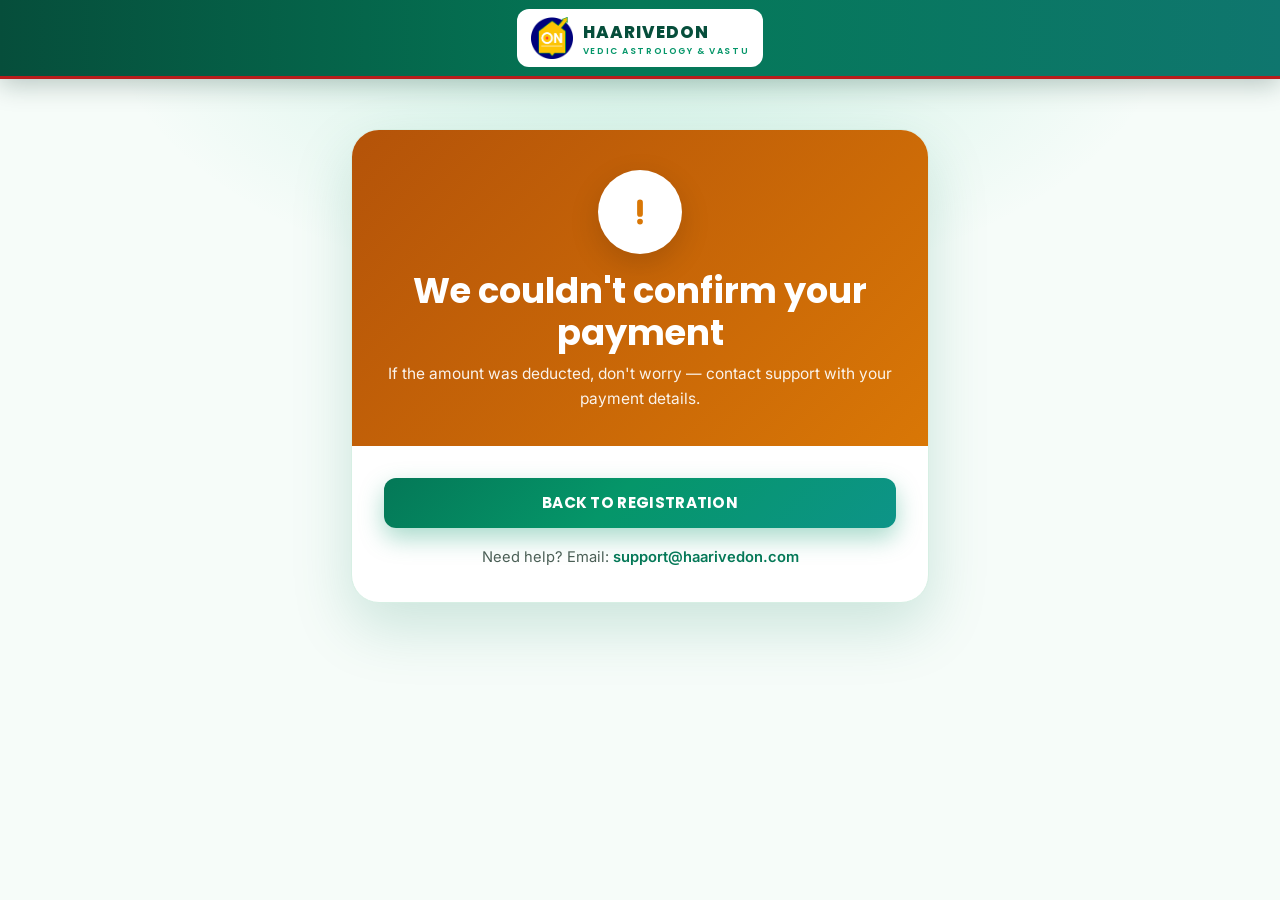
==== commit e13fadd5: "refactor: clean up and format codebase with updated experience stats and streamlined form validation" ====
--- a/thank-you.html
+++ b/thank-you.html
@@ -5,7 +5,7 @@
   <meta charset="UTF-8">
   <meta name="viewport" content="width=device-width, initial-scale=1.0, viewport-fit=cover">
   <meta name="robots" content="noindex, nofollow">
-  <link rel="icon" type="image/png" href="assets/logo.png">
+  <link rel="icon" type="image/png" href="assets/logo1.png">
   <title>Registration Confirmed – HAARIVEDON Navratri Masterclass</title>
   <link rel="preconnect" href="https://fonts.googleapis.com">
   <link rel="preconnect" href="https://fonts.gstatic.com" crossorigin>
@@ -203,7 +203,7 @@
 
   <header class="topbar">
     <div class="container" style="justify-content:center">
-      <a href="index.html" class="logo"><img src="assets/logo.png" alt="HAARIVEDON logo" width="40" height="40">
+      <a href="index.html" class="logo"><img src="assets/logo1.png" alt="HAARIVEDON logo" width="40" height="40">
         <div>HAARIVEDON<small>VEDIC ASTROLOGY &amp; VASTU</small></div>
       </a>
     </div>
@@ -258,7 +258,14 @@
             <div><small>Mentor</small><b>Neelam Ajay singh</b></div>
           </div>
         </div>
-        <a id="gcal" class="btn btn-green" style="width:100%;margin-bottom:18px" target="_blank" rel="noopener"><svg width="18" height="18" viewBox="0 0 24 24" fill="none" stroke="currentColor" stroke-width="2" style="vertical-align:-3px;margin-right:6px"><rect x="3" y="4" width="18" height="18" rx="2" ry="2"/><line x1="16" y1="2" x2="16" y2="6"/><line x1="8" y1="2" x2="8" y2="6"/><line x1="3" y1="10" x2="21" y2="10"/></svg>Add to Google Calendar</a>
+        <a id="gcal" class="btn btn-green" style="width:100%;margin-bottom:18px" target="_blank" rel="noopener"><svg
+            width="18" height="18" viewBox="0 0 24 24" fill="none" stroke="currentColor" stroke-width="2"
+            style="vertical-align:-3px;margin-right:6px">
+            <rect x="3" y="4" width="18" height="18" rx="2" ry="2" />
+            <line x1="16" y1="2" x2="16" y2="6" />
+            <line x1="8" y1="2" x2="8" y2="6" />
+            <line x1="3" y1="10" x2="21" y2="10" />
+          </svg>Add to Google Calendar</a>
         <p class="muted" id="pid"></p>
         <p class="muted support"></p>
       </div>
@@ -276,7 +283,7 @@
       </div>
       <div class="ty-body">
         <a href="index.html#register" class="btn btn-green" style="width:100%;margin-bottom:18px">Back to
-            Registration</a>
+          Registration</a>
         <p class="muted support"></p>
       </div>
     </div>
@@ -321,7 +328,7 @@
               status: "Paid",
               payment_id: pid
             })
-          }).catch(function () {});
+          }).catch(function () { });
         }
       }
 
--- a/styles.css
+++ b/styles.css
@@ -1,382 +1,2331 @@
-:root{
-  --m900:#450a0a;--m800:#6b0f0f;--m700:#8b1414;--m600:#b91c1c;--m100:#fde8e8;
-  --grad-red:linear-gradient(135deg,#450a0a 0%,#7a0e0e 50%,#a51616 100%);
-  --g900:#022c22;--g800:#064e3b;--g700:#047857;--g600:#059669;--g500:#10b981;--g400:#34d399;--g100:#d1fae5;--g50:#ecfdf5;
-  --teal:#0d9488;--gold:#fbbf24;--gold2:#f59e0b;--ink:#0b1f17;--muted:#4b5f56;--line:#d7efe4;--bg:#f6fcf9;
-  --grad:linear-gradient(135deg,#047857 0%,#059669 45%,#0d9488 100%);
-  --grad-text:linear-gradient(90deg,#047857,#10b981 55%,#0d9488);
-  --shadow:0 10px 30px rgba(4,120,87,.10);--shadow-lg:0 24px 60px rgba(4,120,87,.18);
-  --r:18px;
-}
-*{box-sizing:border-box;margin:0;padding:0}
-html{scroll-behavior:smooth}
-body{font-family:'Inter',system-ui,sans-serif;font-size:15.5px;color:var(--ink);background:var(--bg);line-height:1.6;-webkit-font-smoothing:antialiased;padding-bottom:96px}
-h1,h2,h3,h4,.pop{font-family:'Poppins',sans-serif;line-height:1.2}
-a{color:inherit;text-decoration:none}
-img{max-width:100%;display:block}
-.container{width:min(1200px,92%);margin:0 auto}
-.grad-text{background:var(--grad-text);-webkit-background-clip:text;background-clip:text;color:transparent}
-.section{padding:56px 0;position:relative}
-.section+.section{border-top:1px solid var(--line)}
-.section-head{text-align:center;max-width:820px;margin:0 auto 32px}
-.section-head .eyebrow{display:inline-block;font-weight:700;font-size:.8rem;letter-spacing:.14em;text-transform:uppercase;color:var(--m700);background:var(--m100);padding:5px 14px;border-radius:999px;margin-bottom:12px}
-.section-head h2{font-size:clamp(1.55rem,2.8vw,2.25rem);font-weight:800}
-.section-head p{color:var(--muted);font-size:1rem;margin-top:8px}
-.bar{width:110px;height:4px;border-radius:4px;background:linear-gradient(90deg,var(--g600),var(--m600));margin:14px auto 0}
+:root {
+  --m900: #450a0a;
+  --m800: #6b0f0f;
+  --m700: #8b1414;
+  --m600: #b91c1c;
+  --m100: #fde8e8;
+  --grad-red: linear-gradient(135deg, #450a0a 0%, #7a0e0e 50%, #a51616 100%);
+  --g900: #022c22;
+  --g800: #064e3b;
+  --g700: #047857;
+  --g600: #059669;
+  --g500: #10b981;
+  --g400: #34d399;
+  --g100: #d1fae5;
+  --g50: #ecfdf5;
+  --teal: #0d9488;
+  --gold: #fbbf24;
+  --gold2: #f59e0b;
+  --ink: #0b1f17;
+  --muted: #4b5f56;
+  --line: #d7efe4;
+  --bg: #f6fcf9;
+  --grad: linear-gradient(135deg, #047857 0%, #059669 45%, #0d9488 100%);
+  --grad-text: linear-gradient(90deg, #047857, #10b981 55%, #0d9488);
+  --shadow: 0 10px 30px rgba(4, 120, 87, .10);
+  --shadow-lg: 0 24px 60px rgba(4, 120, 87, .18);
+  --r: 18px;
+}
+
+* {
+  box-sizing: border-box;
+  margin: 0;
+  padding: 0
+}
+
+html {
+  scroll-behavior: smooth
+}
+
+body {
+  font-family: 'Inter', system-ui, sans-serif;
+  font-size: 15.5px;
+  color: var(--ink);
+  background: var(--bg);
+  line-height: 1.6;
+  -webkit-font-smoothing: antialiased;
+  padding-bottom: 96px
+}
+
+h1,
+h2,
+h3,
+h4,
+.pop {
+  font-family: 'Poppins', sans-serif;
+  line-height: 1.2
+}
+
+a {
+  color: inherit;
+  text-decoration: none
+}
+
+img {
+  max-width: 100%;
+  display: block
+}
+
+.container {
+  width: min(1200px, 92%);
+  margin: 0 auto
+}
+
+.grad-text {
+  background: var(--grad-text);
+  -webkit-background-clip: text;
+  background-clip: text;
+  color: transparent
+}
+
+.section {
+  padding: 56px 0;
+  position: relative
+}
+
+.section+.section {
+  border-top: 1px solid var(--line)
+}
+
+.section-head {
+  text-align: center;
+  max-width: 820px;
+  margin: 0 auto 32px
+}
+
+.section-head .eyebrow {
+  display: inline-block;
+  font-weight: 700;
+  font-size: .8rem;
+  letter-spacing: .14em;
+  text-transform: uppercase;
+  color: var(--m700);
+  background: var(--m100);
+  padding: 5px 14px;
+  border-radius: 999px;
+  margin-bottom: 12px
+}
+
+.section-head h2 {
+  font-size: clamp(1.55rem, 2.8vw, 2.25rem);
+  font-weight: 800
+}
+
+.section-head p {
+  color: var(--muted);
+  font-size: 1rem;
+  margin-top: 8px
+}
+
+.bar {
+  width: 110px;
+  height: 4px;
+  border-radius: 4px;
+  background: linear-gradient(90deg, var(--g600), var(--m600));
+  margin: 14px auto 0
+}
 
 /* Buttons */
-.btn{display:inline-block;text-align:center;font-family:'Poppins',sans-serif;font-weight:700;letter-spacing:.02em;border:0;cursor:pointer;border-radius:12px;padding:13px 24px;font-size:.95rem;transition:transform .2s,box-shadow .2s,filter .2s;text-transform:uppercase}
-.btn svg{vertical-align:middle;margin:-3px 10px 0 0}
-.btn:hover{transform:translateY(-2px)}
-.btn-white{background:#fff;color:var(--g700);box-shadow:0 8px 20px rgba(0,0,0,.12)}
-.btn-gold{background:linear-gradient(135deg,#fde047,#fbbf24 50%,#f59e0b);color:#052e1f;box-shadow:0 10px 24px rgba(245,158,11,.35)}
-.btn-green{background:var(--grad);color:#fff;box-shadow:0 10px 24px rgba(5,150,105,.35)}
-.pulse{animation:pulse 2.2s infinite}
-@keyframes pulse{0%{box-shadow:0 0 0 0 rgba(251,191,36,.6)}70%{box-shadow:0 0 0 16px rgba(251,191,36,0)}100%{box-shadow:0 0 0 0 rgba(251,191,36,0)}}
+.btn {
+  display: inline-block;
+  text-align: center;
+  font-family: 'Poppins', sans-serif;
+  font-weight: 700;
+  letter-spacing: .02em;
+  border: 0;
+  cursor: pointer;
+  border-radius: 12px;
+  padding: 13px 24px;
+  font-size: .95rem;
+  transition: transform .2s, box-shadow .2s, filter .2s;
+  text-transform: uppercase
+}
+
+.btn svg {
+  vertical-align: middle;
+  margin: -3px 10px 0 0
+}
+
+.btn:hover {
+  transform: translateY(-2px)
+}
+
+.btn-white {
+  background: #fff;
+  color: var(--g700);
+  box-shadow: 0 8px 20px rgba(0, 0, 0, .12)
+}
+
+.btn-gold {
+  background: linear-gradient(135deg, #fde047, #fbbf24 50%, #f59e0b);
+  color: #052e1f;
+  box-shadow: 0 10px 24px rgba(245, 158, 11, .35)
+}
+
+.btn-green {
+  background: var(--grad);
+  color: #fff;
+  box-shadow: 0 10px 24px rgba(5, 150, 105, .35)
+}
+
+.pulse {
+  animation: pulse 2.2s infinite
+}
+
+@keyframes pulse {
+  0% {
+    box-shadow: 0 0 0 0 rgba(251, 191, 36, .6)
+  }
+
+  70% {
+    box-shadow: 0 0 0 16px rgba(251, 191, 36, 0)
+  }
+
+  100% {
+    box-shadow: 0 0 0 0 rgba(251, 191, 36, 0)
+  }
+}
 
 /* Top bar */
-.topbar{position:sticky;top:0;z-index:50;background:linear-gradient(90deg,#064e3b,#047857 50%,#0f766e);color:#fff;box-shadow:0 6px 24px rgba(2,44,34,.25);border-bottom:3px solid var(--m600)}
-.topbar .container{display:flex;align-items:center;justify-content:space-between;gap:18px;padding:9px 0}
-.logo{display:flex;align-items:center;gap:10px;background:#fff;color:var(--g800);padding:8px 14px;border-radius:12px;font-family:'Poppins';font-weight:800;letter-spacing:.06em;font-size:1.05rem}
-.logo small{display:block;font-size:.55rem;letter-spacing:.2em;color:var(--g600);font-weight:600;margin-top:-2px}
-.logo svg,.logo img{width:40px;height:40px;flex:none;border-radius:50%}
-.topbar .offer{font-weight:700;font-size:1rem;text-align:center}
-.topbar .offer b{color:var(--gold)}
-.topbar .offer span{opacity:.85;font-weight:500;margin-left:10px;padding-left:10px;border-left:1px solid rgba(255,255,255,.35)}
-.cd{display:flex;gap:6px;align-items:center}
-.cd .u{background:var(--gold);color:#052e1f;border-radius:8px;min-width:48px;text-align:center;padding:4px 6px;font-family:'Poppins';font-weight:800;font-size:1.15rem;line-height:1.1}
-.cd .u small{display:block;font-size:.58rem;font-weight:700;letter-spacing:.06em}
-.cd .sep{font-weight:800;color:var(--gold)}
+.topbar {
+  position: sticky;
+  top: 0;
+  z-index: 50;
+  background: linear-gradient(90deg, #064e3b, #047857 50%, #0f766e);
+  color: #fff;
+  box-shadow: 0 6px 24px rgba(2, 44, 34, .25);
+  border-bottom: 3px solid var(--m600)
+}
+
+.topbar .container {
+  display: flex;
+  align-items: center;
+  justify-content: space-between;
+  gap: 18px;
+  padding: 9px 0
+}
+
+.logo {
+  display: flex;
+  align-items: center;
+  gap: 10px;
+  background: #fff;
+  color: var(--g800);
+  padding: 8px 14px;
+  border-radius: 12px;
+  font-family: 'Poppins';
+  font-weight: 800;
+  letter-spacing: .06em;
+  font-size: 1.05rem
+}
+
+.logo small {
+  display: block;
+  font-size: .55rem;
+  letter-spacing: .18em;
+  color: var(--g600);
+  font-weight: 600;
+  margin-top: 1px;
+  line-height: 1.1;
+  text-transform: uppercase
+}
+
+.logo svg,
+
+.logo img {
+  width: 42px;
+  height: 42px;
+  flex: none;
+  object-fit: contain;
+  display: block
+}
+
+.topbar .offer {
+  font-weight: 700;
+  font-size: 1rem;
+  text-align: center
+}
+
+.topbar .offer b {
+  color: var(--gold)
+}
+
+.topbar .offer span {
+  opacity: .85;
+  font-weight: 500;
+  margin-left: 10px;
+  padding-left: 10px;
+  border-left: 1px solid rgba(255, 255, 255, .35)
+}
+
+.cd {
+  display: flex;
+  gap: 6px;
+  align-items: center
+}
+
+.cd .u {
+  background: var(--gold);
+  color: #052e1f;
+  border-radius: 8px;
+  min-width: 48px;
+  text-align: center;
+  padding: 4px 6px;
+  font-family: 'Poppins';
+  font-weight: 800;
+  font-size: 1.15rem;
+  line-height: 1.1
+}
+
+.cd .u small {
+  display: block;
+  font-size: .58rem;
+  font-weight: 700;
+  letter-spacing: .06em
+}
+
+.cd .sep {
+  font-weight: 800;
+  color: var(--gold)
+}
 
 /* Hero */
-.hero{position:relative;overflow:hidden;padding:32px 0 36px;min-height:calc(100vh - 64px);display:flex;align-items:center;background:radial-gradient(1000px 500px at 85% 20%,rgba(16,185,129,.14),transparent 60%),radial-gradient(800px 400px at 0% 100%,rgba(13,148,136,.10),transparent 60%),#f6fcf9}
-.hero-grid{display:grid;grid-template-columns:1.15fr .85fr;gap:44px;align-items:center}
-.poster-img{display:block;width:auto;max-width:100%;height:auto;max-height:calc(100vh - 130px);margin:0 auto;border-radius:24px;box-shadow:0 26px 60px rgba(69,10,10,.35);border:4px solid #fff;outline:2px solid var(--m600)}
-.pill{display:inline-flex;align-items:center;gap:8px;background:#fff;border:1px solid var(--line);color:var(--m700);font-weight:700;font-size:.78rem;padding:6px 13px;border-radius:999px;box-shadow:var(--shadow)}
-.pill .dot{width:8px;height:8px;border-radius:50%;background:#ef4444;box-shadow:0 0 0 0 rgba(239,68,68,.6);animation:live 1.6s infinite}
-@keyframes live{70%{box-shadow:0 0 0 8px rgba(239,68,68,0)}100%{box-shadow:0 0 0 0 rgba(239,68,68,0)}}
-.hero h1{font-size:clamp(1.75rem,3.2vw,2.5rem);font-weight:800;margin:14px 0 12px;letter-spacing:-.01em}
-.hero h1 .grad-text{display:block;font-size:.82em;margin-top:6px}
-.hero .lead{font-size:1.02rem;color:#24443a;max-width:560px}
-.hero .lead b{color:var(--ink)}
-.by{margin-top:6px;font-weight:700;font-size:.98rem;color:var(--m700)}
-.info-grid{display:grid;grid-template-columns:1fr 1fr;gap:10px;margin:18px 0 14px}
-.info{display:flex;gap:14px;align-items:center;background:#fff;border:1px solid var(--line);border-radius:14px;padding:10px 14px;box-shadow:0 4px 14px rgba(4,120,87,.06)}
-.info .ic{flex:none;width:36px;height:36px;border-radius:12px;background:var(--g50);color:var(--g700);display:grid;place-items:center}
-.info .ic svg{width:22px;height:22px}
-.info small{display:block;color:var(--muted);font-size:.78rem}
-.info b{font-family:'Poppins';font-size:.98rem}
-.chips{display:flex;flex-wrap:wrap;gap:8px;margin-bottom:16px}
-.chip{display:inline-flex;align-items:center;gap:8px;background:#fff;border:1px solid var(--line);border-radius:999px;padding:6px 13px;font-weight:700;font-size:.82rem}
-.chip svg{width:16px;height:16px;color:var(--g600)}
-.price-card{display:flex;align-items:center;gap:22px;flex-wrap:wrap;background:linear-gradient(110deg,#047857 0%,#065f46 38%,#7a0e0e 72%,#b91c1c 100%);border:2px solid #fca5a5;color:#fff;border-radius:20px;padding:14px 16px 14px 22px;box-shadow:var(--shadow-lg);max-width:600px}
-.price-card .old{font-size:.8rem;opacity:.85}
-.price-card .old s{display:block;font-size:1.25rem;font-weight:700}
-.price-card .arrow{font-size:1.6rem}
-.price-card .now small{display:block;font-size:.8rem;opacity:.9}
-.price-card .now b{font-family:'Poppins';font-size:2.2rem;font-weight:800;line-height:1;color:#fff}
-.price-card .btn{margin-left:auto;color:var(--m700)}
-.trust{display:flex;flex-wrap:wrap;gap:10px 22px;margin-top:14px;font-weight:600;font-size:.86rem;color:#24443a}
-.trust span{display:inline-flex;align-items:center;gap:8px}
-.trust svg{width:18px;height:18px;color:var(--g600)}
+.hero {
+  position: relative;
+  overflow: hidden;
+  padding: 32px 0 36px;
+  min-height: calc(100vh - 64px);
+  display: flex;
+  align-items: center;
+  background: radial-gradient(1000px 500px at 85% 20%, rgba(16, 185, 129, .14), transparent 60%), radial-gradient(800px 400px at 0% 100%, rgba(13, 148, 136, .10), transparent 60%), #f6fcf9
+}
+
+.hero-grid {
+  display: grid;
+  grid-template-columns: 1.15fr .85fr;
+  gap: 44px;
+  align-items: center
+}
+
+.poster-img {
+  display: block;
+  width: auto;
+  max-width: 100%;
+  height: auto;
+  max-height: calc(100vh - 130px);
+  margin: 0 auto;
+  border-radius: 24px;
+  box-shadow: 0 26px 60px rgba(69, 10, 10, .35);
+  border: 4px solid #fff;
+  outline: 2px solid var(--m600)
+}
+
+.pill {
+  display: inline-flex;
+  align-items: center;
+  gap: 8px;
+  background: #fff;
+  border: 1px solid var(--line);
+  color: var(--m700);
+  font-weight: 700;
+  font-size: .78rem;
+  padding: 6px 13px;
+  border-radius: 999px;
+  box-shadow: var(--shadow)
+}
+
+.pill .dot {
+  width: 8px;
+  height: 8px;
+  border-radius: 50%;
+  background: #ef4444;
+  box-shadow: 0 0 0 0 rgba(239, 68, 68, .6);
+  animation: live 1.6s infinite
+}
+
+@keyframes live {
+  70% {
+    box-shadow: 0 0 0 8px rgba(239, 68, 68, 0)
+  }
+
+  100% {
+    box-shadow: 0 0 0 0 rgba(239, 68, 68, 0)
+  }
+}
+
+.hero h1 {
+  font-size: clamp(1.75rem, 3.2vw, 2.5rem);
+  font-weight: 800;
+  margin: 14px 0 12px;
+  letter-spacing: -.01em
+}
+
+.hero h1 .grad-text {
+  display: block;
+  font-size: .82em;
+  margin-top: 6px
+}
+
+.hero .lead {
+  font-size: 1.02rem;
+  color: #24443a;
+  max-width: 560px
+}
+
+.hero .lead b {
+  color: var(--ink)
+}
+
+.by {
+  margin-top: 6px;
+  font-weight: 700;
+  font-size: .98rem;
+  color: var(--m700)
+}
+
+.info-grid {
+  display: grid;
+  grid-template-columns: 1fr 1fr;
+  gap: 10px;
+  margin: 18px 0 14px
+}
+
+.info {
+  display: flex;
+  gap: 14px;
+  align-items: center;
+  background: #fff;
+  border: 1px solid var(--line);
+  border-radius: 14px;
+  padding: 10px 14px;
+  box-shadow: 0 4px 14px rgba(4, 120, 87, .06)
+}
+
+.info .ic {
+  flex: none;
+  width: 36px;
+  height: 36px;
+  border-radius: 12px;
+  background: var(--g50);
+  color: var(--g700);
+  display: grid;
+  place-items: center
+}
+
+.info .ic svg {
+  width: 22px;
+  height: 22px
+}
+
+.info small {
+  display: block;
+  color: var(--muted);
+  font-size: .78rem
+}
+
+.info b {
+  font-family: 'Poppins';
+  font-size: .98rem
+}
+
+.chips {
+  display: flex;
+  flex-wrap: wrap;
+  gap: 8px;
+  margin-bottom: 16px
+}
+
+.chip {
+  display: inline-flex;
+  align-items: center;
+  gap: 8px;
+  background: #fff;
+  border: 1px solid var(--line);
+  border-radius: 999px;
+  padding: 6px 13px;
+  font-weight: 700;
+  font-size: .82rem
+}
+
+.chip svg {
+  width: 16px;
+  height: 16px;
+  color: var(--g600)
+}
+
+.price-card {
+  display: flex;
+  align-items: center;
+  gap: 22px;
+  flex-wrap: wrap;
+  background: linear-gradient(110deg, #047857 0%, #065f46 38%, #7a0e0e 72%, #b91c1c 100%);
+  border: 2px solid #fca5a5;
+  color: #fff;
+  border-radius: 20px;
+  padding: 14px 16px 14px 22px;
+  box-shadow: var(--shadow-lg);
+  max-width: 600px
+}
+
+.price-card .old {
+  font-size: .8rem;
+  opacity: .85
+}
+
+.price-card .old s {
+  display: block;
+  font-size: 1.25rem;
+  font-weight: 700
+}
+
+.price-card .arrow {
+  font-size: 1.6rem
+}
+
+.price-card .now small {
+  display: block;
+  font-size: .8rem;
+  opacity: .9
+}
+
+.price-card .now b {
+  font-family: 'Poppins';
+  font-size: 2.2rem;
+  font-weight: 800;
+  line-height: 1;
+  color: #fff
+}
+
+.price-card .btn {
+  margin-left: auto;
+  color: var(--m700)
+}
+
+.trust {
+  display: flex;
+  flex-wrap: wrap;
+  gap: 10px 22px;
+  margin-top: 14px;
+  font-weight: 600;
+  font-size: .86rem;
+  color: #24443a
+}
+
+.trust span {
+  display: inline-flex;
+  align-items: center;
+  gap: 8px
+}
+
+.trust svg {
+  width: 18px;
+  height: 18px;
+  color: var(--g600)
+}
 
 /* Hero poster */
-.poster{position:relative;border-radius:26px;overflow:hidden;background:radial-gradient(circle at 70% 30%,#0f766e 0%,#064e3b 55%,#022c22 100%);aspect-ratio:4/4.3;box-shadow:0 30px 70px rgba(2,44,34,.35);color:#fff}
-.poster .orbit{position:absolute;inset:0;width:100%;height:100%}
-.poster .spin{transform-origin:50% 50%;animation:spin 60s linear infinite}
-.poster .spin-r{transform-origin:50% 50%;animation:spin 90s linear infinite reverse}
-@keyframes spin{to{transform:rotate(360deg)}}
-.poster .content{position:absolute;inset:0;display:flex;flex-direction:column;justify-content:space-between;padding:30px}
-.poster .tag{align-self:flex-start;background:rgba(251,191,36,.15);border:1px solid rgba(251,191,36,.5);color:var(--gold);padding:6px 14px;border-radius:999px;font-weight:700;font-size:.8rem;letter-spacing:.1em}
-.poster h3{font-size:clamp(1.6rem,3vw,2.3rem);font-weight:800;color:#fde68a;text-shadow:0 4px 20px rgba(0,0,0,.35);letter-spacing:.02em}
-.poster h3 em{display:block;font-style:normal;color:#fff;font-size:.55em;letter-spacing:.18em;margin-top:8px;font-weight:600}
-.poster .mentor{display:flex;align-items:center;gap:14px;background:rgba(255,255,255,.08);backdrop-filter:blur(6px);border:1px solid rgba(255,255,255,.15);border-radius:16px;padding:12px 16px}
-.avatar{width:58px;height:58px;border-radius:50%;flex:none;overflow:hidden;background:linear-gradient(135deg,#fde68a,#f59e0b);color:#064e3b;display:grid;place-items:center;font-family:'Poppins';font-weight:800;font-size:1.3rem;border:2px solid #fde68a}
-.avatar img{width:100%;height:100%;object-fit:cover}
-.poster .mentor b{display:block;font-family:'Poppins';font-size:1.05rem}
-.poster .mentor small{opacity:.8}
-.under-poster{display:flex;justify-content:center;gap:10px;margin-top:18px;flex-wrap:wrap}
-.under-poster .chip{background:var(--g900);color:#fff;border-color:var(--g900)}
-.under-poster .chip svg{color:var(--gold)}
+.poster {
+  position: relative;
+  border-radius: 26px;
+  overflow: hidden;
+  background: radial-gradient(circle at 70% 30%, #0f766e 0%, #064e3b 55%, #022c22 100%);
+  aspect-ratio: 4/4.3;
+  box-shadow: 0 30px 70px rgba(2, 44, 34, .35);
+  color: #fff
+}
+
+.poster .orbit {
+  position: absolute;
+  inset: 0;
+  width: 100%;
+  height: 100%
+}
+
+.poster .spin {
+  transform-origin: 50% 50%;
+  animation: spin 60s linear infinite
+}
+
+.poster .spin-r {
+  transform-origin: 50% 50%;
+  animation: spin 90s linear infinite reverse
+}
+
+@keyframes spin {
+  to {
+    transform: rotate(360deg)
+  }
+}
+
+.poster .content {
+  position: absolute;
+  inset: 0;
+  display: flex;
+  flex-direction: column;
+  justify-content: space-between;
+  padding: 30px
+}
+
+.poster .tag {
+  align-self: flex-start;
+  background: rgba(251, 191, 36, .15);
+  border: 1px solid rgba(251, 191, 36, .5);
+  color: var(--gold);
+  padding: 6px 14px;
+  border-radius: 999px;
+  font-weight: 700;
+  font-size: .8rem;
+  letter-spacing: .1em
+}
+
+.poster h3 {
+  font-size: clamp(1.6rem, 3vw, 2.3rem);
+  font-weight: 800;
+  color: #fde68a;
+  text-shadow: 0 4px 20px rgba(0, 0, 0, .35);
+  letter-spacing: .02em
+}
+
+.poster h3 em {
+  display: block;
+  font-style: normal;
+  color: #fff;
+  font-size: .55em;
+  letter-spacing: .18em;
+  margin-top: 8px;
+  font-weight: 600
+}
+
+.poster .mentor {
+  display: flex;
+  align-items: center;
+  gap: 14px;
+  background: rgba(255, 255, 255, .08);
+  backdrop-filter: blur(6px);
+  border: 1px solid rgba(255, 255, 255, .15);
+  border-radius: 16px;
+  padding: 12px 16px
+}
+
+.avatar {
+  width: 58px;
+  height: 58px;
+  border-radius: 50%;
+  flex: none;
+  overflow: hidden;
+  background: linear-gradient(135deg, #fde68a, #f59e0b);
+  color: #064e3b;
+  display: grid;
+  place-items: center;
+  font-family: 'Poppins';
+  font-weight: 800;
+  font-size: 1.3rem;
+  border: 2px solid #fde68a
+}
+
+.avatar img {
+  width: 100%;
+  height: 100%;
+  object-fit: cover
+}
+
+.poster .mentor b {
+  display: block;
+  font-family: 'Poppins';
+  font-size: 1.05rem
+}
+
+.poster .mentor small {
+  opacity: .8
+}
+
+.under-poster {
+  display: flex;
+  justify-content: center;
+  gap: 10px;
+  margin-top: 18px;
+  flex-wrap: wrap
+}
+
+.under-poster .chip {
+  background: var(--g900);
+  color: #fff;
+  border-color: var(--g900)
+}
+
+.under-poster .chip svg {
+  color: var(--gold)
+}
 
 /* Bands */
-.band{background:var(--grad-red);color:#fff;text-align:center;padding:36px 0;position:relative;overflow:hidden;border-top:3px solid var(--gold);border-bottom:3px solid var(--gold)}
-.band-mandala{position:absolute;top:50%;width:220px;height:220px;transform:translateY(-50%);color:#fca5a5;opacity:.18}
-.band-mandala.l{left:-60px}.band-mandala.r{right:-60px}
-.band h2{font-size:clamp(1.25rem,2.4vw,1.8rem);font-weight:800}
-.band p{color:#fde68a}
-.band p{opacity:.92;font-size:1.12rem;margin-top:10px}
+.band {
+  background: var(--grad-red);
+  color: #fff;
+  text-align: center;
+  padding: 36px 0;
+  position: relative;
+  overflow: hidden;
+  border-top: 3px solid var(--gold);
+  border-bottom: 3px solid var(--gold)
+}
+
+.band-mandala {
+  position: absolute;
+  top: 50%;
+  width: 220px;
+  height: 220px;
+  transform: translateY(-50%);
+  color: #fca5a5;
+  opacity: .18
+}
+
+.band-mandala.l {
+  left: -60px
+}
+
+.band-mandala.r {
+  right: -60px
+}
+
+.band h2 {
+  font-size: clamp(1.25rem, 2.4vw, 1.8rem);
+  font-weight: 800
+}
+
+.band p {
+  color: #fde68a
+}
+
+.band p {
+  opacity: .92;
+  font-size: 1.12rem;
+  margin-top: 10px
+}
 
 /* Problem */
-.prob-grid{display:grid;grid-template-columns:1.1fr .9fr;gap:40px;align-items:start}
-.cards2{display:grid;grid-template-columns:1fr 1fr;gap:16px}
-.card{background:#fff;border:1px solid var(--line);border-radius:var(--r);padding:20px;box-shadow:var(--shadow);transition:transform .25s,box-shadow .25s}
-.card:hover{transform:translateY(-4px);box-shadow:var(--shadow-lg)}
-.card .ic{width:42px;height:42px;border-radius:12px;background:var(--m100);color:var(--m700);display:grid;place-items:center;margin-bottom:10px}
-.card .ic svg{width:26px;height:26px}
-.card h3{font-size:1.02rem;font-weight:700;margin-bottom:8px}
-.card p{color:var(--muted);font-size:.9rem}
-.callout{background:var(--grad-red);color:#fff1f1;border-radius:24px;padding:28px;box-shadow:var(--shadow-lg);position:relative;overflow:hidden}
-.callout h3{font-size:1.3rem;color:#fff;margin-bottom:14px}
-.callout p{margin-bottom:14px;opacity:.95}
-.callout b{color:var(--gold)}
-.callout .mandala{position:absolute;right:-60px;bottom:-60px;width:220px;opacity:.12}
-
-.cta-strip{display:flex;align-items:center;justify-content:space-between;gap:20px;flex-wrap:wrap;background:var(--grad);color:#fff;border-radius:22px;padding:20px 30px;box-shadow:var(--shadow-lg);margin-top:28px;border-left:6px solid var(--m600)}
-.cta-strip h3{font-size:1.2rem}
-.cta-strip p{opacity:.9}
+.prob-grid {
+  display: grid;
+  grid-template-columns: 1.1fr .9fr;
+  gap: 40px;
+  align-items: start
+}
+
+.cards2 {
+  display: grid;
+  grid-template-columns: 1fr 1fr;
+  gap: 16px
+}
+
+.card {
+  background: #fff;
+  border: 1px solid var(--line);
+  border-radius: var(--r);
+  padding: 20px;
+  box-shadow: var(--shadow);
+  transition: transform .25s, box-shadow .25s
+}
+
+.card:hover {
+  transform: translateY(-4px);
+  box-shadow: var(--shadow-lg)
+}
+
+.card .ic {
+  width: 42px;
+  height: 42px;
+  border-radius: 12px;
+  background: var(--m100);
+  color: var(--m700);
+  display: grid;
+  place-items: center;
+  margin-bottom: 10px
+}
+
+.card .ic svg {
+  width: 26px;
+  height: 26px
+}
+
+.card h3 {
+  font-size: 1.02rem;
+  font-weight: 700;
+  margin-bottom: 8px
+}
+
+.card p {
+  color: var(--muted);
+  font-size: .9rem
+}
+
+.callout {
+  background: var(--grad-red);
+  color: #fff1f1;
+  border-radius: 24px;
+  padding: 28px;
+  box-shadow: var(--shadow-lg);
+  position: relative;
+  overflow: hidden
+}
+
+.callout h3 {
+  font-size: 1.3rem;
+  color: #fff;
+  margin-bottom: 14px
+}
+
+.callout p {
+  margin-bottom: 14px;
+  opacity: .95
+}
+
+.callout b {
+  color: var(--gold)
+}
+
+.callout .mandala {
+  position: absolute;
+  right: -60px;
+  bottom: -60px;
+  width: 220px;
+  opacity: .12
+}
+
+.cta-strip {
+  display: flex;
+  align-items: center;
+  justify-content: space-between;
+  gap: 20px;
+  flex-wrap: wrap;
+  background: var(--grad);
+  color: #fff;
+  border-radius: 22px;
+  padding: 20px 30px;
+  box-shadow: var(--shadow-lg);
+  margin-top: 28px;
+  border-left: 6px solid var(--m600)
+}
+
+.cta-strip h3 {
+  font-size: 1.2rem
+}
+
+.cta-strip p {
+  opacity: .9
+}
 
 /* Solution */
-.solution{background:#fff}
-.sol-grid{display:grid;grid-template-columns:.9fr 1.1fr;gap:56px;align-items:center}
-.sol-grid .reveal>.equation+.equation{margin-top:14px}
-.equation{display:flex;align-items:center;justify-content:center;gap:14px;flex-wrap:wrap;margin-bottom:10px}
-.eq{background:var(--g50);border:1px solid var(--line);border-radius:16px;padding:18px 18px;text-align:center;min-width:130px}
-.eq b{display:block;font-family:'Poppins';font-size:1.25rem;color:var(--g800)}
-.eq small{color:var(--muted)}
-.eq.final{background:var(--grad-red);color:#fff;border:0;padding:18px 22px}
-.eq.final b{font-size:1.25rem;white-space:nowrap}
-.eq.final b{color:#fff;font-size:1.25rem}
-.eq.final small{color:#d1fae5}
-.op{font-family:'Poppins';font-weight:800;font-size:1.8rem;color:var(--g600)}
-.sol-text p{color:#2b4a40;font-size:1rem;margin-bottom:12px}
-.sol-text b{color:var(--g800)}
+.solution {
+  background: #fff
+}
+
+.sol-grid {
+  display: grid;
+  grid-template-columns: .9fr 1.1fr;
+  gap: 56px;
+  align-items: center
+}
+
+.sol-grid .reveal>.equation+.equation {
+  margin-top: 14px
+}
+
+.equation {
+  display: flex;
+  align-items: center;
+  justify-content: center;
+  gap: 14px;
+  flex-wrap: wrap;
+  margin-bottom: 10px
+}
+
+.eq {
+  background: var(--g50);
+  border: 1px solid var(--line);
+  border-radius: 16px;
+  padding: 18px 18px;
+  text-align: center;
+  min-width: 130px
+}
+
+.eq b {
+  display: block;
+  font-family: 'Poppins';
+  font-size: 1.25rem;
+  color: var(--g800)
+}
+
+.eq small {
+  color: var(--muted)
+}
+
+.eq.final {
+  background: var(--grad-red);
+  color: #fff;
+  border: 0;
+  padding: 18px 22px
+}
+
+.eq.final b {
+  font-size: 1.25rem;
+  white-space: nowrap
+}
+
+.eq.final b {
+  color: #fff;
+  font-size: 1.25rem
+}
+
+.eq.final small {
+  color: #d1fae5
+}
+
+.op {
+  font-family: 'Poppins';
+  font-weight: 800;
+  font-size: 1.8rem;
+  color: var(--g600)
+}
+
+.sol-text p {
+  color: #2b4a40;
+  font-size: 1rem;
+  margin-bottom: 12px
+}
+
+.sol-text b {
+  color: var(--g800)
+}
 
 /* Curriculum */
-.learn{background:linear-gradient(135deg,#064e3b 0%,#047857 50%,#0f766e 100%);color:#fff;position:relative;overflow:hidden}
-.learn .section-head h2{color:#fff}
-.learn .section-head p{color:#c7f3e1}
-.learn .section-head .eyebrow{background:rgba(255,255,255,.15);color:#fde68a}
-.learn .bar{background:#fff}
-.mods{display:grid;grid-template-columns:repeat(3,1fr);gap:16px}
-.mod{background:#fff;color:var(--ink);border-radius:16px;padding:18px;display:flex;gap:14px;align-items:flex-start;box-shadow:0 14px 34px rgba(0,0,0,.15)}
-.mod .num{flex:none;width:40px;height:40px;border-radius:14px;background:var(--grad);color:#fff;display:grid;place-items:center;font-family:'Poppins';font-weight:800;font-size:1.25rem}
-.mod h3{font-size:1rem;margin-bottom:4px}
-.mod p{color:var(--muted);font-size:.86rem}
-.mod p em{font-style:normal;color:var(--g700);font-weight:600}
-.upay{margin-top:18px;background:rgba(255,255,255,.07);border:1px solid rgba(255,255,255,.18);border-radius:22px;padding:20px 22px}
-.upay-head{display:flex;align-items:center;gap:14px;margin-bottom:14px}
-.upay-head .num{width:40px;height:40px;border-radius:12px;background:var(--m600);color:#fff!important;color:#052e1f;display:grid;place-items:center;font-family:'Poppins';font-weight:800;font-size:1.25rem}
-.upay-head h3{font-size:1.15rem}
-.upay-head p{color:#c7f3e1}
-.days{display:grid;grid-template-columns:repeat(3,1fr);gap:10px}
-.day{background:#fff;color:var(--ink);border-radius:14px;padding:11px 14px;display:flex;gap:12px;align-items:flex-start;transition:transform .2s}
-.day:hover{transform:translateY(-3px)}
-.planet{flex:none;width:38px;height:38px;border-radius:50%;display:grid;place-items:center;font-size:1.1rem;color:#fff;font-weight:700;box-shadow:inset -6px -6px 12px rgba(0,0,0,.18)}
-.day small{display:block;font-weight:700;color:var(--m700);font-size:.78rem;letter-spacing:.06em;text-transform:uppercase}
-.day b{font-family:'Poppins';display:inline;font-size:.92rem;line-height:1.3}
-.day p{display:inline;font-size:.8rem;color:var(--muted);line-height:1.45}
-.day b::after{content:" \2013  ";color:var(--muted)}
-.learn.section{padding:44px 0}
+.learn {
+  background: linear-gradient(135deg, #064e3b 0%, #047857 50%, #0f766e 100%);
+  color: #fff;
+  position: relative;
+  overflow: hidden
+}
+
+.learn .section-head h2 {
+  color: #fff
+}
+
+.learn .section-head p {
+  color: #c7f3e1
+}
+
+.learn .section-head .eyebrow {
+  background: rgba(255, 255, 255, .15);
+  color: #fde68a
+}
+
+.learn .bar {
+  background: #fff
+}
+
+.mods {
+  display: grid;
+  grid-template-columns: repeat(3, 1fr);
+  gap: 16px
+}
+
+.mod {
+  background: #fff;
+  color: var(--ink);
+  border-radius: 16px;
+  padding: 18px;
+  display: flex;
+  gap: 14px;
+  align-items: flex-start;
+  box-shadow: 0 14px 34px rgba(0, 0, 0, .15)
+}
+
+.mod .num {
+  flex: none;
+  width: 40px;
+  height: 40px;
+  border-radius: 14px;
+  background: var(--grad);
+  color: #fff;
+  display: grid;
+  place-items: center;
+  font-family: 'Poppins';
+  font-weight: 800;
+  font-size: 1.25rem
+}
+
+.mod h3 {
+  font-size: 1rem;
+  margin-bottom: 4px
+}
+
+.mod p {
+  color: var(--muted);
+  font-size: .86rem
+}
+
+.mod p em {
+  font-style: normal;
+  color: var(--g700);
+  font-weight: 600
+}
+
+.upay {
+  margin-top: 18px;
+  background: rgba(255, 255, 255, .07);
+  border: 1px solid rgba(255, 255, 255, .18);
+  border-radius: 22px;
+  padding: 20px 22px
+}
+
+.upay-head {
+  display: flex;
+  align-items: center;
+  gap: 14px;
+  margin-bottom: 14px
+}
+
+.upay-head .num {
+  width: 40px;
+  height: 40px;
+  border-radius: 12px;
+  background: var(--m600);
+  color: #fff !important;
+  color: #052e1f;
+  display: grid;
+  place-items: center;
+  font-family: 'Poppins';
+  font-weight: 800;
+  font-size: 1.25rem
+}
+
+.upay-head h3 {
+  font-size: 1.15rem
+}
+
+.upay-head p {
+  color: #c7f3e1
+}
+
+.days {
+  display: grid;
+  grid-template-columns: repeat(3, 1fr);
+  gap: 10px
+}
+
+.day {
+  background: #fff;
+  color: var(--ink);
+  border-radius: 14px;
+  padding: 11px 14px;
+  display: flex;
+  gap: 12px;
+  align-items: flex-start;
+  transition: transform .2s
+}
+
+.day:hover {
+  transform: translateY(-3px)
+}
+
+.planet {
+  flex: none;
+  width: 38px;
+  height: 38px;
+  border-radius: 50%;
+  display: grid;
+  place-items: center;
+  font-size: 1.1rem;
+  color: #fff;
+  font-weight: 700;
+  box-shadow: inset -6px -6px 12px rgba(0, 0, 0, .18)
+}
+
+.day small {
+  display: block;
+  font-weight: 700;
+  color: var(--m700);
+  font-size: .78rem;
+  letter-spacing: .06em;
+  text-transform: uppercase
+}
+
+.day b {
+  font-family: 'Poppins';
+  display: inline;
+  font-size: .92rem;
+  line-height: 1.3
+}
+
+.day p {
+  display: inline;
+  font-size: .8rem;
+  color: var(--muted);
+  line-height: 1.45
+}
+
+.day b::after {
+  content: " \2013  ";
+  color: var(--muted)
+}
+
+.learn.section {
+  padding: 44px 0
+}
 
 /* For / not for */
-.fit-grid{display:grid;grid-template-columns:1.2fr .8fr;gap:26px}
-.fit{border-radius:22px;padding:26px;background:#fff;border:1px solid var(--line);box-shadow:var(--shadow)}
-.fit h3{font-size:1.15rem;margin-bottom:16px;display:flex;align-items:center;gap:12px}
-.fit h3 .badge{width:40px;height:40px;border-radius:12px;display:grid;place-items:center;color:#fff}
-.fit ul{list-style:none;display:grid;gap:11px}
-.fit li{display:flex;gap:12px;align-items:flex-start;font-size:.94rem;color:#24443a}
-.fit li svg{flex:none;width:22px;height:22px;margin-top:2px}
-.fit.yes{border-top:5px solid var(--g500)}
-.fit.yes .badge{background:var(--g600)}
-.fit.yes li svg{color:var(--g600)}
-.fit.no{border-top:5px solid var(--m600);background:#fffafa}
-.fit.no .badge{background:#ef4444}
-.fit.no li svg{color:#ef4444}
+.fit-grid {
+  display: grid;
+  grid-template-columns: 1.2fr .8fr;
+  gap: 26px
+}
+
+.fit {
+  border-radius: 22px;
+  padding: 26px;
+  background: #fff;
+  border: 1px solid var(--line);
+  box-shadow: var(--shadow)
+}
+
+.fit h3 {
+  font-size: 1.15rem;
+  margin-bottom: 16px;
+  display: flex;
+  align-items: center;
+  gap: 12px
+}
+
+.fit h3 .badge {
+  width: 40px;
+  height: 40px;
+  border-radius: 12px;
+  display: grid;
+  place-items: center;
+  color: #fff
+}
+
+.fit ul {
+  list-style: none;
+  display: grid;
+  gap: 11px
+}
+
+.fit li {
+  display: flex;
+  gap: 12px;
+  align-items: flex-start;
+  font-size: .94rem;
+  color: #24443a
+}
+
+.fit li svg {
+  flex: none;
+  width: 22px;
+  height: 22px;
+  margin-top: 2px
+}
+
+.fit.yes {
+  border-top: 5px solid var(--g500)
+}
+
+.fit.yes .badge {
+  background: var(--g600)
+}
+
+.fit.yes li svg {
+  color: var(--g600)
+}
+
+.fit.no {
+  border-top: 5px solid var(--m600);
+  background: #fffafa
+}
+
+.fit.no .badge {
+  background: #ef4444
+}
+
+.fit.no li svg {
+  color: #ef4444
+}
 
 /* Mentor */
-.mentor-sec{background:radial-gradient(800px 400px at 10% 10%,rgba(16,185,129,.10),transparent 60%),#f3fbf7}
-.mentor-grid{display:grid;grid-template-columns:.62fr 1.38fr;gap:28px;align-items:start}
-.m-card{background:#fff;border:1px solid var(--line);border-radius:24px;padding:16px;box-shadow:var(--shadow-lg);text-align:center;border-top:5px solid var(--m600)}
-.m-photo{border-radius:16px;overflow:hidden;aspect-ratio:5/4.4;background:radial-gradient(circle at 50% 35%,#b91c1c,#450a0a 70%);display:grid;place-items:center;position:relative}
-.m-photo img{width:100%;height:100%;object-fit:cover;object-position:50% 12%}
-.avatar img{object-position:50% 10%}
-.m-photo .ph{color:#fde68a;font-family:'Poppins';font-weight:800;font-size:4.5rem;text-shadow:0 6px 30px rgba(0,0,0,.35);position:relative}
-.m-photo svg{position:absolute;inset:0;width:100%;height:100%;opacity:.25}
-.m-card h3{font-size:1.25rem;margin-top:12px}
-.m-card .role{color:var(--m700);font-weight:600;font-size:.86rem;margin:2px 0 10px}
-.stats{display:grid;grid-template-columns:repeat(4,1fr);gap:6px}
-.stat small{font-size:.68rem!important;line-height:1.2;display:block}
-.stat{background:var(--g50);border:1px solid var(--line);border-radius:12px;padding:7px}
-.stat b{display:block;font-family:'Poppins';font-size:.95rem;color:var(--g700)}
-.stat small{color:var(--muted);font-size:.8rem}
-.about{background:#fff;border:1px solid var(--line);border-radius:20px;padding:22px;box-shadow:var(--shadow);display:flex;gap:16px;margin-bottom:16px}
-.about .ic{flex:none;width:52px;height:52px;border-radius:50%;background:var(--grad);color:#fff;display:grid;place-items:center}
-.about h3{font-size:1.2rem;margin-bottom:6px}
-.about p{color:#2b4a40;margin-bottom:6px;font-size:.93rem}
-.feat{display:grid;grid-template-columns:1fr 1fr;gap:12px;margin-bottom:16px}
-.feat .card{padding:14px 16px;display:flex;gap:12px}
-.feat .card .ic{flex:none;width:36px;height:36px;border-radius:10px;background:var(--grad);color:#fff;margin:0}
-.feat .card .ic svg{width:22px;height:22px}
-.feat .card h3{font-size:.96rem;margin-bottom:2px}
-.feat .card p{font-size:.84rem}
-.m-cta{background:var(--grad-red);border-radius:20px;padding:18px 24px;color:#fff;box-shadow:var(--shadow-lg);display:flex;align-items:center;justify-content:space-between;gap:16px;flex-wrap:wrap}
-.m-cta h3{font-size:1.2rem}
-.m-cta p{opacity:.92;font-size:.9rem}
+.mentor-sec {
+  background: radial-gradient(800px 400px at 10% 10%, rgba(16, 185, 129, .10), transparent 60%), #f3fbf7
+}
+
+.mentor-grid {
+  display: grid;
+  grid-template-columns: .62fr 1.38fr;
+  gap: 28px;
+  align-items: start
+}
+
+.m-card {
+  background: #fff;
+  border: 1px solid var(--line);
+  border-radius: 24px;
+  padding: 16px;
+  box-shadow: var(--shadow-lg);
+  text-align: center;
+  border-top: 5px solid var(--m600)
+}
+
+.m-photo {
+  border-radius: 16px;
+  overflow: hidden;
+  aspect-ratio: 5/4.4;
+  background: radial-gradient(circle at 50% 35%, #b91c1c, #450a0a 70%);
+  display: grid;
+  place-items: center;
+  position: relative
+}
+
+.m-photo img {
+  width: 100%;
+  height: 100%;
+  object-fit: cover;
+  object-position: 50% 12%
+}
+
+.avatar img {
+  object-position: 50% 10%
+}
+
+.m-photo .ph {
+  color: #fde68a;
+  font-family: 'Poppins';
+  font-weight: 800;
+  font-size: 4.5rem;
+  text-shadow: 0 6px 30px rgba(0, 0, 0, .35);
+  position: relative
+}
+
+.m-photo svg {
+  position: absolute;
+  inset: 0;
+  width: 100%;
+  height: 100%;
+  opacity: .25
+}
+
+.m-card h3 {
+  font-size: 1.25rem;
+  margin-top: 12px
+}
+
+.m-card .role {
+  color: var(--m700);
+  font-weight: 600;
+  font-size: .86rem;
+  margin: 2px 0 10px
+}
+
+.stats {
+  display: grid;
+  grid-template-columns: repeat(4, 1fr);
+  gap: 6px
+}
+
+.stat small {
+  font-size: .68rem !important;
+  line-height: 1.2;
+  display: block
+}
+
+.stat {
+  background: var(--g50);
+  border: 1px solid var(--line);
+  border-radius: 12px;
+  padding: 7px
+}
+
+.stat b {
+  display: block;
+  font-family: 'Poppins';
+  font-size: .95rem;
+  color: var(--g700)
+}
+
+.stat small {
+  color: var(--muted);
+  font-size: .8rem
+}
+
+.about {
+  background: #fff;
+  border: 1px solid var(--line);
+  border-radius: 20px;
+  padding: 22px;
+  box-shadow: var(--shadow);
+  display: flex;
+  gap: 16px;
+  margin-bottom: 16px
+}
+
+.about .ic {
+  flex: none;
+  width: 52px;
+  height: 52px;
+  border-radius: 50%;
+  background: var(--grad);
+  color: #fff;
+  display: grid;
+  place-items: center
+}
+
+.about h3 {
+  font-size: 1.2rem;
+  margin-bottom: 6px
+}
+
+.about p {
+  color: #2b4a40;
+  margin-bottom: 6px;
+  font-size: .93rem
+}
+
+.feat {
+  display: grid;
+  grid-template-columns: 1fr 1fr;
+  gap: 12px;
+  margin-bottom: 16px
+}
+
+.feat .card {
+  padding: 14px 16px;
+  display: flex;
+  gap: 12px
+}
+
+.feat .card .ic {
+  flex: none;
+  width: 36px;
+  height: 36px;
+  border-radius: 10px;
+  background: var(--grad);
+  color: #fff;
+  margin: 0
+}
+
+.feat .card .ic svg {
+  width: 22px;
+  height: 22px
+}
+
+.feat .card h3 {
+  font-size: .96rem;
+  margin-bottom: 2px
+}
+
+.feat .card p {
+  font-size: .84rem
+}
+
+.m-cta {
+  background: var(--grad-red);
+  border-radius: 20px;
+  padding: 18px 24px;
+  color: #fff;
+  box-shadow: var(--shadow-lg);
+  display: flex;
+  align-items: center;
+  justify-content: space-between;
+  gap: 16px;
+  flex-wrap: wrap
+}
+
+.m-cta h3 {
+  font-size: 1.2rem
+}
+
+.m-cta p {
+  opacity: .92;
+  font-size: .9rem
+}
 
 /* Steps */
-.steps{display:grid;grid-template-columns:repeat(3,1fr);gap:24px;position:relative}
-.step{background:#fff;border:1px solid var(--line);border-radius:20px;padding:24px;text-align:center;box-shadow:var(--shadow);position:relative}
-.step .n{width:54px;height:54px;margin:0 auto 12px;border-radius:50%;background:var(--grad);color:#fff;display:grid;place-items:center;box-shadow:0 10px 24px rgba(5,150,105,.35)}
-.step .n svg{width:30px;height:30px}
-.step small{display:block;color:var(--g700);font-weight:800;letter-spacing:.12em;font-size:.75rem;margin-bottom:6px}
-.step h3{font-size:1.08rem;margin-bottom:6px}
-.step p{color:var(--muted);font-size:.9rem}
+.steps {
+  display: grid;
+  grid-template-columns: repeat(3, 1fr);
+  gap: 24px;
+  position: relative
+}
+
+.step {
+  background: #fff;
+  border: 1px solid var(--line);
+  border-radius: 20px;
+  padding: 24px;
+  text-align: center;
+  box-shadow: var(--shadow);
+  position: relative
+}
+
+.step .n {
+  width: 54px;
+  height: 54px;
+  margin: 0 auto 12px;
+  border-radius: 50%;
+  background: var(--grad);
+  color: #fff;
+  display: grid;
+  place-items: center;
+  box-shadow: 0 10px 24px rgba(5, 150, 105, .35)
+}
+
+.step .n svg {
+  width: 30px;
+  height: 30px
+}
+
+.step small {
+  display: block;
+  color: var(--g700);
+  font-weight: 800;
+  letter-spacing: .12em;
+  font-size: .75rem;
+  margin-bottom: 6px
+}
+
+.step h3 {
+  font-size: 1.08rem;
+  margin-bottom: 6px
+}
+
+.step p {
+  color: var(--muted);
+  font-size: .9rem
+}
 
 /* Bonuses / pricing */
-.bonus-sec{background:#fff}
-.bonus-layout{display:grid;grid-template-columns:1fr 1fr;gap:28px;align-items:start}
-.bonus-grid{display:grid;grid-template-columns:1fr;gap:24px}
-.bonus{position:relative;border-radius:20px;padding:24px 22px 20px;background:linear-gradient(160deg,#fffbeb,#fff);border:2px dashed #fbbf24;box-shadow:var(--shadow)}
-.bonus .tagb{position:absolute;top:-13px;left:22px;background:var(--m600);color:#fff;font-family:'Poppins';font-weight:800;font-size:.8rem;padding:5px 14px;border-radius:999px;letter-spacing:.08em}
-.bonus h3{font-size:1.08rem;margin:4px 0 6px}
-.bonus p{color:var(--muted);font-size:.9rem}
-.bonus .val{display:inline-block;margin-top:10px;font-weight:700;color:var(--g700);background:var(--g50);padding:6px 12px;border-radius:10px}
-.bonus .val s{color:#9ca3af;margin-right:6px}
-.stack{width:100%;border-radius:22px;overflow:hidden;box-shadow:var(--shadow-lg);border:1px solid var(--line)}
-.stack-head{background:var(--grad);color:#fff;text-align:center;padding:14px}
-.stack-head h3{font-size:1.15rem}
-.stack-body{background:#fff;padding:12px 24px 20px}
-.row{display:flex;justify-content:space-between;gap:16px;padding:8px 0;border-bottom:1px dashed var(--line);font-weight:600;font-size:.9rem}
-.row span:last-child{color:var(--muted);white-space:nowrap}
-.row.total{font-family:'Poppins';font-size:1rem;border-bottom:0}
-.row.total span:last-child{text-decoration:line-through;color:#9ca3af}
-.today{text-align:center;padding:2px 0 4px}
-.today small{color:var(--muted);font-weight:600}
-.today .big{font-family:'Poppins';font-size:2.8rem;font-weight:800;line-height:1.1}
-.today .note{color:var(--g700);font-weight:600}
-.why{background:var(--m100);border-left:4px solid var(--m600);border-radius:12px;padding:12px 16px;color:#4a1d1d;font-size:.86rem}
-.stack .btn{width:100%}
-.closing{text-align:center;color:#b91c1c;font-weight:700;font-size:.92rem;margin-top:12px}
+.bonus-sec {
+  background: #fff
+}
+
+.bonus-layout {
+  display: grid;
+  grid-template-columns: 1fr 1fr;
+  gap: 28px;
+  align-items: start
+}
+
+.bonus-grid {
+  display: grid;
+  grid-template-columns: 1fr;
+  gap: 24px
+}
+
+.bonus {
+  position: relative;
+  border-radius: 20px;
+  padding: 24px 22px 20px;
+  background: linear-gradient(160deg, #fffbeb, #fff);
+  border: 2px dashed #fbbf24;
+  box-shadow: var(--shadow)
+}
+
+.bonus .tagb {
+  position: absolute;
+  top: -13px;
+  left: 22px;
+  background: var(--m600);
+  color: #fff;
+  font-family: 'Poppins';
+  font-weight: 800;
+  font-size: .8rem;
+  padding: 5px 14px;
+  border-radius: 999px;
+  letter-spacing: .08em
+}
+
+.bonus h3 {
+  font-size: 1.08rem;
+  margin: 4px 0 6px
+}
+
+.bonus p {
+  color: var(--muted);
+  font-size: .9rem
+}
+
+.bonus .val {
+  display: inline-block;
+  margin-top: 10px;
+  font-weight: 700;
+  color: var(--g700);
+  background: var(--g50);
+  padding: 6px 12px;
+  border-radius: 10px
+}
+
+.bonus .val s {
+  color: #9ca3af;
+  margin-right: 6px
+}
+
+.stack {
+  width: 100%;
+  border-radius: 22px;
+  overflow: hidden;
+  box-shadow: var(--shadow-lg);
+  border: 1px solid var(--line)
+}
+
+.stack-head {
+  background: var(--grad);
+  color: #fff;
+  text-align: center;
+  padding: 14px
+}
+
+.stack-head h3 {
+  font-size: 1.15rem
+}
+
+.stack-body {
+  background: #fff;
+  padding: 12px 24px 20px
+}
+
+.row {
+  display: flex;
+  justify-content: space-between;
+  gap: 16px;
+  padding: 8px 0;
+  border-bottom: 1px dashed var(--line);
+  font-weight: 600;
+  font-size: .9rem
+}
+
+.row span:last-child {
+  color: var(--muted);
+  white-space: nowrap
+}
+
+.row.total {
+  font-family: 'Poppins';
+  font-size: 1rem;
+  border-bottom: 0
+}
+
+.row.total span:last-child {
+  text-decoration: line-through;
+  color: #9ca3af
+}
+
+.today {
+  text-align: center;
+  padding: 2px 0 4px
+}
+
+.today small {
+  color: var(--muted);
+  font-weight: 600
+}
+
+.today .big {
+  font-family: 'Poppins';
+  font-size: 2.8rem;
+  font-weight: 800;
+  line-height: 1.1
+}
+
+.today .note {
+  color: var(--g700);
+  font-weight: 600
+}
+
+.why {
+  background: var(--m100);
+  border-left: 4px solid var(--m600);
+  border-radius: 12px;
+  padding: 12px 16px;
+  color: #4a1d1d;
+  font-size: .86rem
+}
+
+.stack .btn {
+  width: 100%
+}
+
+.closing {
+  text-align: center;
+  color: #b91c1c;
+  font-weight: 700;
+  font-size: .92rem;
+  margin-top: 12px
+}
 
 /* FAQ */
-.faq{max-width:860px;margin:0 auto;display:grid;gap:10px}
-.qa{background:#fff;border:1px solid var(--line);border-radius:16px;box-shadow:0 4px 14px rgba(4,120,87,.05);overflow:hidden}
-.qa button{all:unset;box-sizing:border-box;width:100%;cursor:pointer;display:flex;justify-content:space-between;align-items:center;gap:16px;padding:15px 22px;font-family:'Poppins';font-weight:600;font-size:.98rem}
-.qa .plus{flex:none;width:32px;height:32px;border-radius:50%;background:var(--g50);color:var(--g700);display:grid;place-items:center;font-size:1.3rem;transition:transform .25s}
-.qa .ans{max-height:0;overflow:hidden;transition:max-height .35s ease}
-.qa .ans p{padding:0 24px 22px;color:var(--muted)}
-.qa.open .plus{transform:rotate(45deg);background:var(--m600);color:#fff}
-.qa.open{border-color:#fca5a5}
+.faq {
+  max-width: 860px;
+  margin: 0 auto;
+  display: grid;
+  gap: 10px
+}
+
+.qa {
+  background: #fff;
+  border: 1px solid var(--line);
+  border-radius: 16px;
+  box-shadow: 0 4px 14px rgba(4, 120, 87, .05);
+  overflow: hidden
+}
+
+.qa button {
+  all: unset;
+  box-sizing: border-box;
+  width: 100%;
+  cursor: pointer;
+  display: flex;
+  justify-content: space-between;
+  align-items: center;
+  gap: 16px;
+  padding: 15px 22px;
+  font-family: 'Poppins';
+  font-weight: 600;
+  font-size: .98rem
+}
+
+.qa .plus {
+  flex: none;
+  width: 32px;
+  height: 32px;
+  border-radius: 50%;
+  background: var(--g50);
+  color: var(--g700);
+  display: grid;
+  place-items: center;
+  font-size: 1.3rem;
+  transition: transform .25s
+}
+
+.qa .ans {
+  max-height: 0;
+  overflow: hidden;
+  transition: max-height .35s ease
+}
+
+.qa .ans p {
+  padding: 0 24px 22px;
+  color: var(--muted)
+}
+
+.qa.open .plus {
+  transform: rotate(45deg);
+  background: var(--m600);
+  color: #fff
+}
+
+.qa.open {
+  border-color: #fca5a5
+}
 
 /* Guarantee */
-.guarantee{display:flex;gap:30px;align-items:center;background:#fff;border:2px solid var(--g400);border-radius:24px;padding:28px 34px;box-shadow:var(--shadow-lg);max-width:980px;margin:0 auto}
-.seal{flex:none;width:120px;height:120px}
-.guarantee h3{font-size:1.4rem;margin-bottom:8px}
-.guarantee p{color:#2b4a40;font-size:.97rem}
+.guarantee {
+  display: flex;
+  gap: 30px;
+  align-items: center;
+  background: #fff;
+  border: 2px solid var(--g400);
+  border-radius: 24px;
+  padding: 28px 34px;
+  box-shadow: var(--shadow-lg);
+  max-width: 980px;
+  margin: 0 auto
+}
+
+.seal {
+  flex: none;
+  width: 120px;
+  height: 120px
+}
+
+.guarantee h3 {
+  font-size: 1.4rem;
+  margin-bottom: 8px
+}
+
+.guarantee p {
+  color: #2b4a40;
+  font-size: .97rem
+}
 
 /* Final CTA */
-.final{background:radial-gradient(700px 300px at 50% 0%,rgba(251,191,36,.18),transparent 70%),var(--grad-red);color:#fff;text-align:center;padding:60px 0;border-top:3px solid var(--gold)}
-.final h2{font-size:clamp(1.5rem,3vw,2.2rem);font-weight:800;max-width:820px;margin:0 auto 16px}
-.final p{opacity:.9;font-size:1.1rem;margin-bottom:30px}
-
-footer{background:#011c15;color:#9fbfb2;padding:40px 0 30px;font-size:.88rem}
-footer .container{display:flex;justify-content:space-between;gap:20px;flex-wrap:wrap;align-items:center}
-footer .logo{background:transparent;color:#fff;padding:0}
-footer .disc{margin-top:18px;font-size:.78rem;opacity:.75;width:100%}
+.final {
+  background: radial-gradient(700px 300px at 50% 0%, rgba(251, 191, 36, .18), transparent 70%), var(--grad-red);
+  color: #fff;
+  text-align: center;
+  padding: 60px 0;
+  border-top: 3px solid var(--gold)
+}
+
+.final h2 {
+  font-size: clamp(1.5rem, 3vw, 2.2rem);
+  font-weight: 800;
+  max-width: 820px;
+  margin: 0 auto 16px
+}
+
+.final p {
+  opacity: .9;
+  font-size: 1.1rem;
+  margin-bottom: 30px
+}
+
+footer {
+  background: #011c15;
+  color: #9fbfb2;
+  padding: 40px 0 30px;
+  font-size: .88rem
+}
+
+footer .container {
+  display: flex;
+  justify-content: space-between;
+  gap: 20px;
+  flex-wrap: wrap;
+  align-items: center
+}
+
+footer .logo {
+  background: transparent;
+  color: #fff;
+  padding: 0;
+  display: inline-flex;
+  align-items: center;
+  gap: 12px
+}
+
+footer .logo small {
+  display: block !important;
+  color: #6ee7b7 !important;
+  font-size: .56rem;
+  letter-spacing: .18em;
+  margin-top: 1px
+}
+
+footer .logo svg,
+footer .logo img {
+  width: 44px;
+  height: 44px;
+  object-fit: contain;
+  display: block;
+  border-radius: 0
+}
+
+footer .disc {
+  margin-top: 18px;
+  font-size: .78rem;
+  opacity: .75;
+  width: 100%
+}
 
 /* Touch and iOS optimizations */
-button, [data-pay], .qa button, .co-x, .admin-export-link, .btn {
+button,
+[data-pay],
+.qa button,
+.co-x,
+.admin-export-link,
+.btn {
   touch-action: manipulation;
   -webkit-tap-highlight-color: transparent;
   cursor: pointer;
 }
 
 /* Sticky bottom */
-.sticky{position:fixed;left:0;right:0;bottom:0;z-index:60;background:linear-gradient(90deg,#064e3b 0%,#047857 40%,#7a0e0e 75%,#b91c1c 100%);color:#fff;box-shadow:0 -10px 30px rgba(69,10,10,.3);border-top:3px solid var(--m600);padding-bottom:env(safe-area-inset-bottom, 0px)}
-.sticky .btn{color:var(--m700)}
-.sticky .container{display:flex;align-items:center;justify-content:space-between;gap:18px;padding:9px 0}
-.sticky .hurry{font-weight:700;display:flex;align-items:center;gap:10px}
-.sticky .cd .u{background:#fff;color:var(--g800)}
-.sticky .pr{display:flex;align-items:center;gap:12px}
-.sticky .pr s{opacity:.8;font-weight:600}
-.sticky .pr b{font-family:'Poppins';font-size:1.7rem;color:var(--gold);line-height:1}
-.seats{background:#dc2626;border-radius:999px;padding:8px 16px;font-weight:700;font-size:.85rem;display:inline-flex;align-items:center;gap:8px}
-.seats i{width:8px;height:8px;border-radius:50%;background:#fff;animation:live 1.6s infinite}
+.sticky {
+  position: fixed;
+  left: 0;
+  right: 0;
+  bottom: 0;
+  z-index: 60;
+  background: linear-gradient(90deg, #064e3b 0%, #047857 40%, #7a0e0e 75%, #b91c1c 100%);
+  color: #fff;
+  box-shadow: 0 -10px 30px rgba(69, 10, 10, .3);
+  border-top: 3px solid var(--m600);
+  padding-bottom: env(safe-area-inset-bottom, 0px)
+}
+
+.sticky .btn {
+  color: var(--m700)
+}
+
+.sticky .container {
+  display: flex;
+  align-items: center;
+  justify-content: space-between;
+  gap: 18px;
+  padding: 9px 0
+}
+
+.sticky .hurry {
+  font-weight: 700;
+  display: flex;
+  align-items: center;
+  gap: 10px
+}
+
+.sticky .cd .u {
+  background: #fff;
+  color: var(--g800)
+}
+
+.sticky .pr {
+  display: flex;
+  align-items: center;
+  gap: 12px
+}
+
+.sticky .pr s {
+  opacity: .8;
+  font-weight: 600
+}
+
+.sticky .pr b {
+  font-family: 'Poppins';
+  font-size: 1.7rem;
+  color: var(--gold);
+  line-height: 1
+}
+
+.seats {
+  background: #dc2626;
+  border-radius: 999px;
+  padding: 8px 16px;
+  font-weight: 700;
+  font-size: .85rem;
+  display: inline-flex;
+  align-items: center;
+  gap: 8px
+}
+
+.seats i {
+  width: 8px;
+  height: 8px;
+  border-radius: 50%;
+  background: #fff;
+  animation: live 1.6s infinite
+}
 
 /* Modal */
-.modal{position:fixed;top:0;right:0;bottom:0;left:0;inset:0;background:rgba(2,28,21,.65);-webkit-backdrop-filter:blur(4px);backdrop-filter:blur(4px);display:none;align-items:center;justify-content:center;z-index:100;padding:16px;overflow-y:auto;-webkit-overflow-scrolling:touch}
-.modal.show{display:flex}
-.modal .box{background:#fff;border-radius:22px;padding:26px 22px 20px;max-width:460px;width:100%;text-align:center;box-shadow:var(--shadow-lg);max-height:90vh;max-height:90dvh;overflow-y:auto;-webkit-overflow-scrolling:touch;margin:auto;box-sizing:border-box}
-@media (max-width:600px), (max-height:750px){
-  .modal.show{align-items:flex-start}
-  .modal .box{margin:12px auto 80px auto}
-}
-.modal h3{font-size:1.35rem;margin-bottom:6px}
-.modal p{color:var(--muted);margin-bottom:20px}
-.co-box{position:relative;max-width:440px;width:100%;padding:24px 22px 20px;border-top:6px solid var(--m600)}
-.co-x{position:absolute;top:10px;right:14px;background:none;border:0;font-size:1.8rem;line-height:1;color:var(--muted);cursor:pointer;padding:6px;touch-action:manipulation}
-.co-logo{width:56px;height:56px;margin:0 auto 8px;display:block}
-.co-box h3{margin-bottom:2px}
-.co-sub{color:var(--m700);font-weight:600;font-size:.84rem;margin-bottom:14px}
+.modal {
+  position: fixed;
+  top: 0;
+  right: 0;
+  bottom: 0;
+  left: 0;
+  inset: 0;
+  background: rgba(2, 28, 21, .65);
+  -webkit-backdrop-filter: blur(4px);
+  backdrop-filter: blur(4px);
+  display: none;
+  align-items: center;
+  justify-content: center;
+  z-index: 100;
+  padding: 16px;
+  overflow-y: auto;
+  -webkit-overflow-scrolling: touch
+}
+
+.modal.show {
+  display: flex
+}
+
+.modal .box {
+  background: #fff;
+  border-radius: 22px;
+  padding: 26px 22px 20px;
+  max-width: 460px;
+  width: 100%;
+  text-align: center;
+  box-shadow: var(--shadow-lg);
+  max-height: 90vh;
+  max-height: 90dvh;
+  overflow-y: auto;
+  -webkit-overflow-scrolling: touch;
+  margin: auto;
+  box-sizing: border-box
+}
+
+@media (max-width:600px),
+(max-height:750px) {
+  .modal.show {
+    align-items: flex-start
+  }
+
+  .modal .box {
+    margin: 12px auto 80px auto
+  }
+}
+
+.modal h3 {
+  font-size: 1.35rem;
+  margin-bottom: 6px
+}
+
+.modal p {
+  color: var(--muted);
+  margin-bottom: 20px
+}
+
+.co-box {
+  position: relative;
+  max-width: 440px;
+  width: 100%;
+  padding: 24px 22px 20px;
+  border-top: 6px solid var(--m600)
+}
+
+.co-x {
+  position: absolute;
+  top: 10px;
+  right: 14px;
+  background: none;
+  border: 0;
+  font-size: 1.8rem;
+  line-height: 1;
+  color: var(--muted);
+  cursor: pointer;
+  padding: 6px;
+  touch-action: manipulation
+}
+
+.co-logo {
+  width: 56px;
+  height: 56px;
+  margin: 0 auto 8px;
+  display: block;
+  object-fit: contain;
+  border-radius: 0
+}
+
+.co-box h3 {
+  margin-bottom: 2px
+}
+
+.co-sub {
+  color: var(--m700);
+  font-weight: 600;
+  font-size: .84rem;
+  margin-bottom: 14px
+}
 
 /* Registration Form */
-.co-field{margin-bottom:12px;text-align:left}
-.co-label{display:block;font-size:.84rem;font-weight:600;color:#1f2937;margin-bottom:5px}
-.co-label .req{color:#dc2626;font-weight:700}
-.co-input-wrap{display:flex;align-items:center;background:#f9fafb;border:1.5px solid #d1d5db;border-radius:12px;padding:0 12px;transition:all .2s ease}
-.co-input-wrap:focus-within{border-color:#047857;background:#fff;box-shadow:0 0 0 3px rgba(4,120,87,.14)}
-.co-input-wrap.has-error{border-color:#dc2626;background:#fef2f2;box-shadow:0 0 0 3px rgba(220,38,38,.12)}
-.co-icon{width:18px;height:18px;color:#9ca3af;flex-shrink:0;margin-right:8px}
-.co-prefix{display:inline-flex;align-items:center;gap:4px;font-size:.88rem;font-weight:600;color:#374151;margin-right:8px;padding-right:8px;border-right:1.5px solid #e5e7eb;flex-shrink:0}
-.co-flag{font-size:1rem}
-.co-input{width:100%;border:none;outline:none;background:transparent;height:44px;font-family:'Inter',-apple-system,BlinkMacSystemFont,sans-serif;font-size:16px;color:#111827;-webkit-appearance:none;border-radius:0}
-.co-input::placeholder{color:#9ca3af;font-size:.9rem}
-.co-hint{display:block;font-size:.73rem;color:#6b7280;margin-top:4px;line-height:1.3}
-.co-err{display:none;font-size:.76rem;color:#dc2626;font-weight:600;margin-top:4px}
-.co-err.show{display:block;animation:fadeIn .2s}
-.co-summary{background:#f8fafc;border:1px dashed #cbd5e1;border-radius:12px;padding:10px 14px;margin:12px 0 14px;text-align:left}
-.co-summary-row{display:flex;justify-content:space-between;align-items:center;font-size:.83rem;color:#64748b}
-.co-summary-row.co-total{margin-top:6px;padding-top:6px;border-top:1px solid #e2e8f0;color:#0f172a;font-weight:600;font-size:.92rem}
-.co-summary-row.co-total b{color:#047857;font-family:'Poppins',sans-serif;font-size:1.25rem;font-weight:700}
-.co-pay{width:100%;display:flex;align-items:center;justify-content:center;gap:8px;font-size:1.02rem;padding:13px 20px;cursor:pointer;touch-action:manipulation}
-.co-pay[disabled]{opacity:.7;cursor:wait;pointer-events:none}
-.co-btn-lock{flex-shrink:0}
-.co-secure{display:flex;align-items:center;justify-content:center;gap:6px;font-size:.74rem;color:#6b7280;margin-top:10px;line-height:1.3}
-.co-spinner{width:18px;height:18px;border:2.5px solid rgba(255,255,255,.3);border-top-color:#fff;border-radius:50%;animation:spin .8s linear infinite;display:inline-block}
+.co-field {
+  margin-bottom: 12px;
+  text-align: left
+}
+
+.co-label {
+  display: block;
+  font-size: .84rem;
+  font-weight: 600;
+  color: #1f2937;
+  margin-bottom: 5px
+}
+
+.co-label .req {
+  color: #dc2626;
+  font-weight: 700
+}
+
+.co-label .opt {
+  color: #6b7280;
+  font-weight: 500;
+  font-size: .78rem;
+  margin-left: 4px
+}
+
+.co-input-wrap {
+  display: flex;
+  align-items: center;
+  background: #f9fafb;
+  border: 1.5px solid #d1d5db;
+  border-radius: 12px;
+  padding: 0 12px;
+  transition: all .2s ease
+}
+
+.co-input-wrap:focus-within {
+  border-color: #047857;
+  background: #fff;
+  box-shadow: 0 0 0 3px rgba(4, 120, 87, .14)
+}
+
+.co-input-wrap.has-error {
+  border-color: #dc2626;
+  background: #fef2f2;
+  box-shadow: 0 0 0 3px rgba(220, 38, 38, .12)
+}
+
+.co-icon {
+  width: 18px;
+  height: 18px;
+  color: #9ca3af;
+  flex-shrink: 0;
+  margin-right: 8px
+}
+
+.co-prefix {
+  display: inline-flex;
+  align-items: center;
+  gap: 4px;
+  font-size: .88rem;
+  font-weight: 600;
+  color: #374151;
+  margin-right: 8px;
+  padding-right: 8px;
+  border-right: 1.5px solid #e5e7eb;
+  flex-shrink: 0
+}
+
+.co-flag {
+  font-size: 1rem
+}
+
+.co-input {
+  width: 100%;
+  border: none;
+  outline: none;
+  background: transparent;
+  height: 44px;
+  font-family: 'Inter', -apple-system, BlinkMacSystemFont, sans-serif;
+  font-size: 16px;
+  color: #111827;
+  -webkit-appearance: none;
+  border-radius: 0
+}
+
+.co-input::placeholder {
+  color: #9ca3af;
+  font-size: .9rem
+}
+
+.co-hint {
+  display: block;
+  font-size: .73rem;
+  color: #6b7280;
+  margin-top: 4px;
+  line-height: 1.3
+}
+
+.co-err {
+  display: none;
+  font-size: .76rem;
+  color: #dc2626;
+  font-weight: 600;
+  margin-top: 4px
+}
+
+.co-err.show {
+  display: block;
+  animation: fadeIn .2s
+}
+
+.co-summary {
+  background: #f8fafc;
+  border: 1px dashed #cbd5e1;
+  border-radius: 12px;
+  padding: 10px 14px;
+  margin: 12px 0 14px;
+  text-align: left
+}
+
+.co-summary-row {
+  display: flex;
+  justify-content: space-between;
+  align-items: center;
+  font-size: .83rem;
+  color: #64748b
+}
+
+.co-summary-row.co-total {
+  margin-top: 6px;
+  padding-top: 6px;
+  border-top: 1px solid #e2e8f0;
+  color: #0f172a;
+  font-weight: 600;
+  font-size: .92rem
+}
+
+.co-summary-row.co-total b {
+  color: #047857;
+  font-family: 'Poppins', sans-serif;
+  font-size: 1.25rem;
+  font-weight: 700
+}
+
+.co-pay {
+  width: 100%;
+  display: flex;
+  align-items: center;
+  justify-content: center;
+  gap: 8px;
+  font-size: 1.02rem;
+  padding: 13px 20px;
+  cursor: pointer;
+  touch-action: manipulation
+}
+
+.co-pay[disabled] {
+  opacity: .7;
+  cursor: wait;
+  pointer-events: none
+}
+
+.co-btn-lock {
+  flex-shrink: 0
+}
+
+.co-secure {
+  display: flex;
+  align-items: center;
+  justify-content: center;
+  gap: 6px;
+  font-size: .74rem;
+  color: #6b7280;
+  margin-top: 10px;
+  line-height: 1.3
+}
+
+.co-spinner {
+  width: 18px;
+  height: 18px;
+  border: 2.5px solid rgba(255, 255, 255, .3);
+  border-top-color: #fff;
+  border-radius: 50%;
+  animation: spin .8s linear infinite;
+  display: inline-block
+}
 
 /* Footer Admin Export */
-.footer-admin{margin-top:14px;text-align:center;width:100%}
-.admin-export-link{background:rgba(255,255,255,.08);border:1px solid rgba(255,255,255,.18);color:#a7f3d0;border-radius:999px;padding:6px 14px;font-size:.75rem;cursor:pointer;transition:all .2s;font-family:'Inter',sans-serif;touch-action:manipulation}
-.admin-export-link:hover{background:rgba(255,255,255,.16);color:#fff;border-color:rgba(255,255,255,.3)}
-
-@keyframes spin{to{transform:rotate(360deg)}}
-@keyframes fadeIn{from{opacity:0;transform:translateY(-3px)}to{opacity:1;transform:translateY(0)}}
-
-.reveal{opacity:0;transform:translateY(24px);transition:opacity .7s ease,transform .7s ease}
-.reveal.in{opacity:1;transform:none}
-
-@media (max-width:1000px){
-  .hero{min-height:0}
-  .poster-img{max-height:none;width:100%;max-width:460px}
-  .mods{grid-template-columns:1fr}
-  .bonus-layout{grid-template-columns:1fr}
-  .hero-grid,.prob-grid,.sol-grid,.mentor-grid,.fit-grid{grid-template-columns:1fr}
-  .m-card{position:static;max-width:440px;margin:0 auto}
-  .days{grid-template-columns:1fr 1fr}
-  .topbar .offer span{display:none}
-}
-@media (max-width:720px){
-  body{padding-bottom:calc(88px + env(safe-area-inset-bottom, 0px))}
-  .section{padding:64px 0}
-  .topbar .offer{display:none}
-  .cd{gap:4px}
-  .cd .sep{display:none}
-  .cd .u{min-width:36px;font-size:.9rem;padding:3px 4px}
-  .cd .u small{font-size:.5rem}
-  .logo{padding:6px 10px;font-size:.9rem;gap:8px}
-  .logo small{display:none}
-  .logo svg,.logo img{width:32px;height:32px}
-  .eq{min-width:0;padding:16px 14px}
-  .eq b{font-size:1.05rem}
-  .eq.final b{font-size:1.25rem}
-  .info-grid,.cards2,.mods,.days,.feat,.steps,.bonus-grid{grid-template-columns:1fr}
-  .price-card{padding:18px}
-  .price-card .btn{margin-left:0;width:100%}
-  .guarantee{flex-direction:column;text-align:center;padding:28px}
-  .about{flex-direction:column}
-  .sticky .hurry,.sticky .cd,.sticky .pr s,.seats{display:none}
-  .sticky .btn{padding:14px 18px;font-size:.95rem}
-  .cta-strip{padding:24px;text-align:center;justify-content:center}
-  .stack-body{padding:22px}
-}
+.footer-admin {
+  margin-top: 14px;
+  text-align: center;
+  width: 100%
+}
+
+.admin-export-link {
+  background: rgba(255, 255, 255, .08);
+  border: 1px solid rgba(255, 255, 255, .18);
+  color: #a7f3d0;
+  border-radius: 999px;
+  padding: 6px 14px;
+  font-size: .75rem;
+  cursor: pointer;
+  transition: all .2s;
+  font-family: 'Inter', sans-serif;
+  touch-action: manipulation
+}
+
+.admin-export-link:hover {
+  background: rgba(255, 255, 255, .16);
+  color: #fff;
+  border-color: rgba(255, 255, 255, .3)
+}
+
+@keyframes spin {
+  to {
+    transform: rotate(360deg)
+  }
+}
+
+@keyframes fadeIn {
+  from {
+    opacity: 0;
+    transform: translateY(-3px)
+  }
+
+  to {
+    opacity: 1;
+    transform: translateY(0)
+  }
+}
+
+.reveal {
+  opacity: 0;
+  transform: translateY(24px);
+  transition: opacity .7s ease, transform .7s ease
+}
+
+.reveal.in {
+  opacity: 1;
+  transform: none
+}
+
+@media (max-width:1000px) {
+  .hero {
+    min-height: 0
+  }
+
+  .poster-img {
+    max-height: none;
+    width: 100%;
+    max-width: 460px
+  }
+
+  .mods {
+    grid-template-columns: 1fr
+  }
+
+  .bonus-layout {
+    grid-template-columns: 1fr
+  }
+
+  .hero-grid,
+  .prob-grid,
+  .sol-grid,
+  .mentor-grid,
+  .fit-grid {
+    grid-template-columns: 1fr
+  }
+
+  .m-card {
+    position: static;
+    max-width: 440px;
+    margin: 0 auto
+  }
+
+  .days {
+    grid-template-columns: 1fr 1fr
+  }
+
+  .topbar .offer span {
+    display: none
+  }
+}
+
+@media (max-width:720px) {
+  body {
+    padding-bottom: calc(88px + env(safe-area-inset-bottom, 0px))
+  }
+
+  .section {
+    padding: 64px 0
+  }
+
+  .topbar .container {
+    gap: 8px;
+    padding: 6px 0
+  }
+
+  .topbar .offer {
+    display: none
+  }
+
+  .cd {
+    gap: 3px;
+    flex-shrink: 0
+  }
+
+  .cd .sep {
+    display: none
+  }
+
+  .cd .u {
+    min-width: 33px;
+    font-size: .84rem;
+    padding: 2px 3px;
+    border-radius: 6px
+  }
+
+  .cd .u small {
+    font-size: .45rem
+  }
+
+  .logo {
+    padding: 5px 8px;
+    font-size: .84rem;
+    gap: 7px;
+    border-radius: 10px;
+    flex-shrink: 0;
+    line-height: 1.1
+  }
+
+  .logo small {
+    display: block !important;
+    font-size: .44rem;
+    letter-spacing: .08em;
+    color: var(--g600);
+    font-weight: 600;
+    margin-top: 1px;
+    line-height: 1;
+    white-space: nowrap
+  }
+
+  .logo svg,
+  .logo img {
+    width: 34px;
+    height: 34px;
+    flex: none;
+    object-fit: contain;
+    border-radius: 0;
+    display: block
+  }
+
+  .eq {
+    min-width: 0;
+    padding: 16px 14px
+  }
+
+  .eq b {
+    font-size: 1.05rem
+  }
+
+  .eq.final b {
+    font-size: 1.25rem
+  }
+
+  .info-grid,
+  .cards2,
+  .mods,
+  .days,
+  .feat,
+  .steps,
+  .bonus-grid {
+    grid-template-columns: 1fr
+  }
+
+  .price-card {
+    padding: 18px
+  }
+
+  .price-card .btn {
+    margin-left: 0;
+    width: 100%
+  }
+
+  .guarantee {
+    flex-direction: column;
+    text-align: center;
+    padding: 28px
+  }
+
+  .about {
+    flex-direction: column
+  }
+
+  .sticky .hurry,
+  .sticky .cd,
+  .sticky .pr s,
+  .seats {
+    display: none
+  }
+
+  .sticky .btn {
+    padding: 14px 18px;
+    font-size: .95rem
+  }
+
+  .cta-strip {
+    padding: 24px;
+    text-align: center;
+    justify-content: center
+  }
+
+  .stack-body {
+    padding: 22px
+  }
+}
